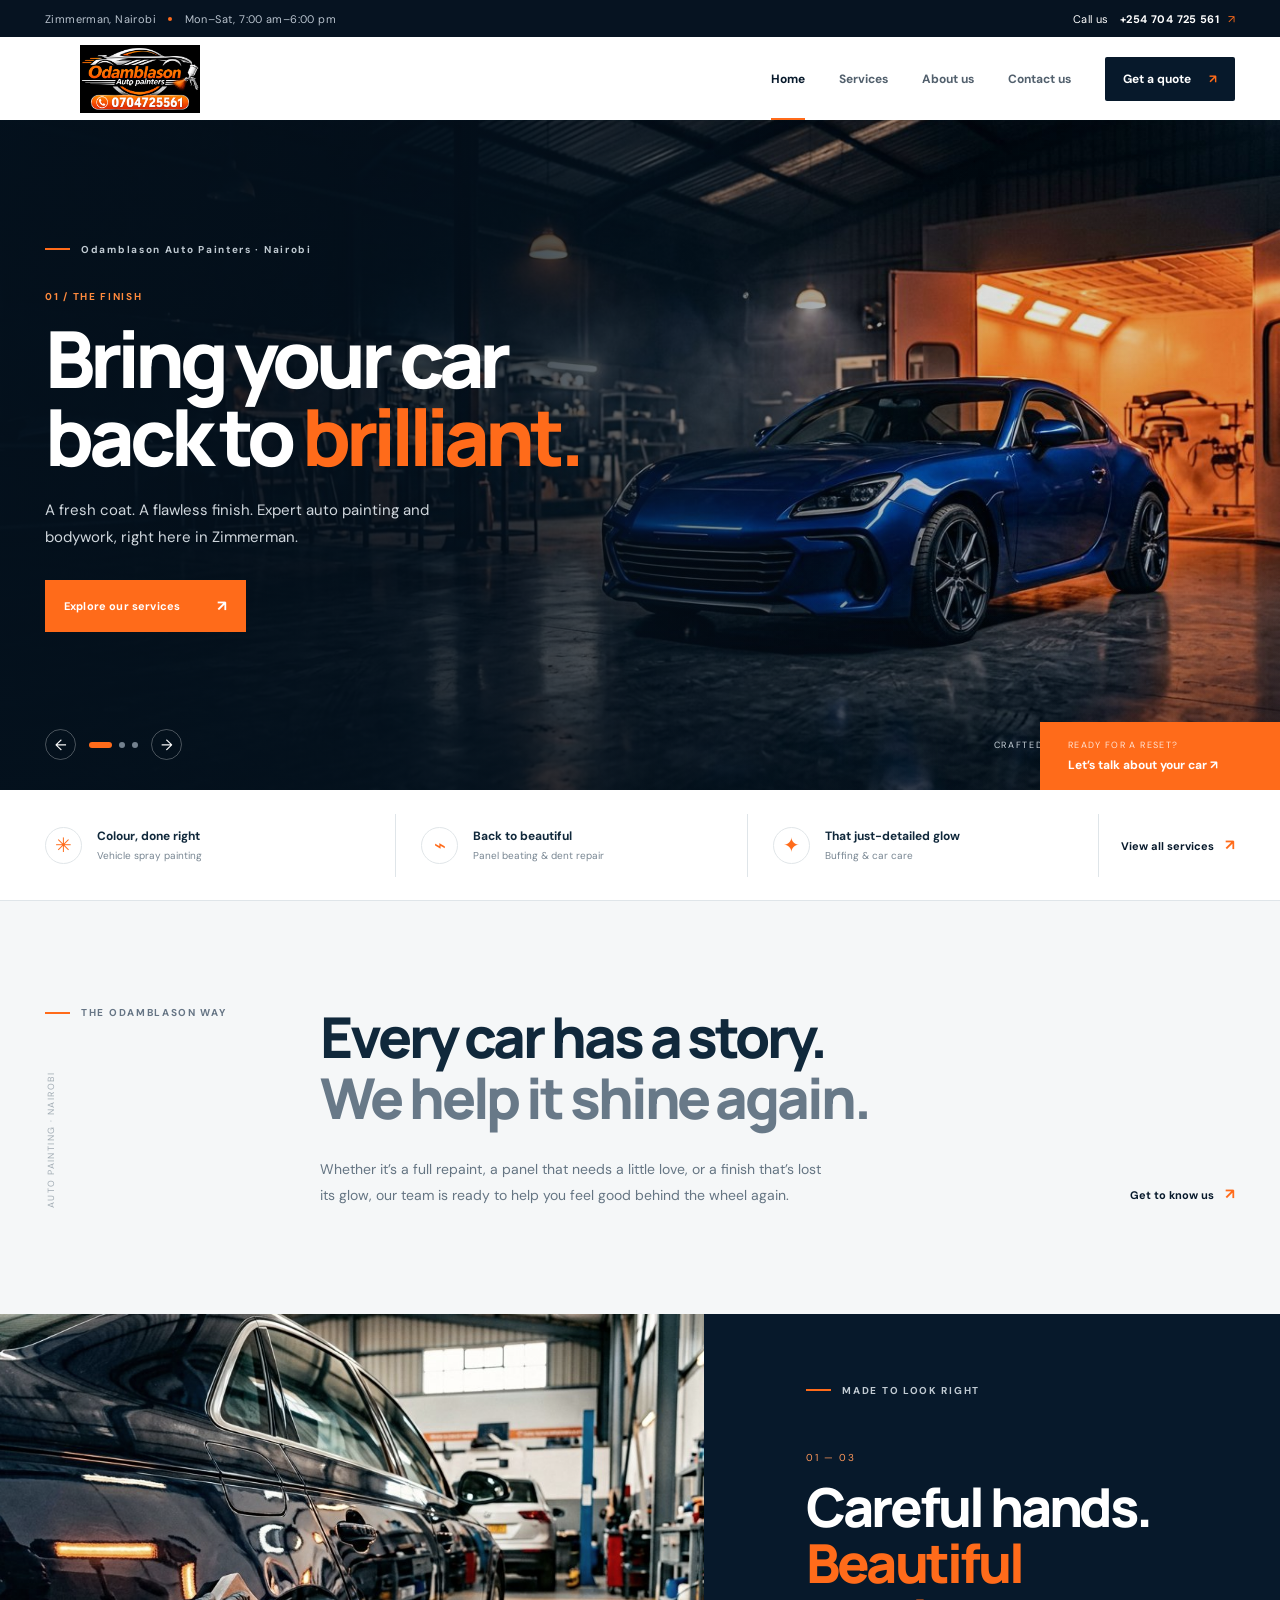
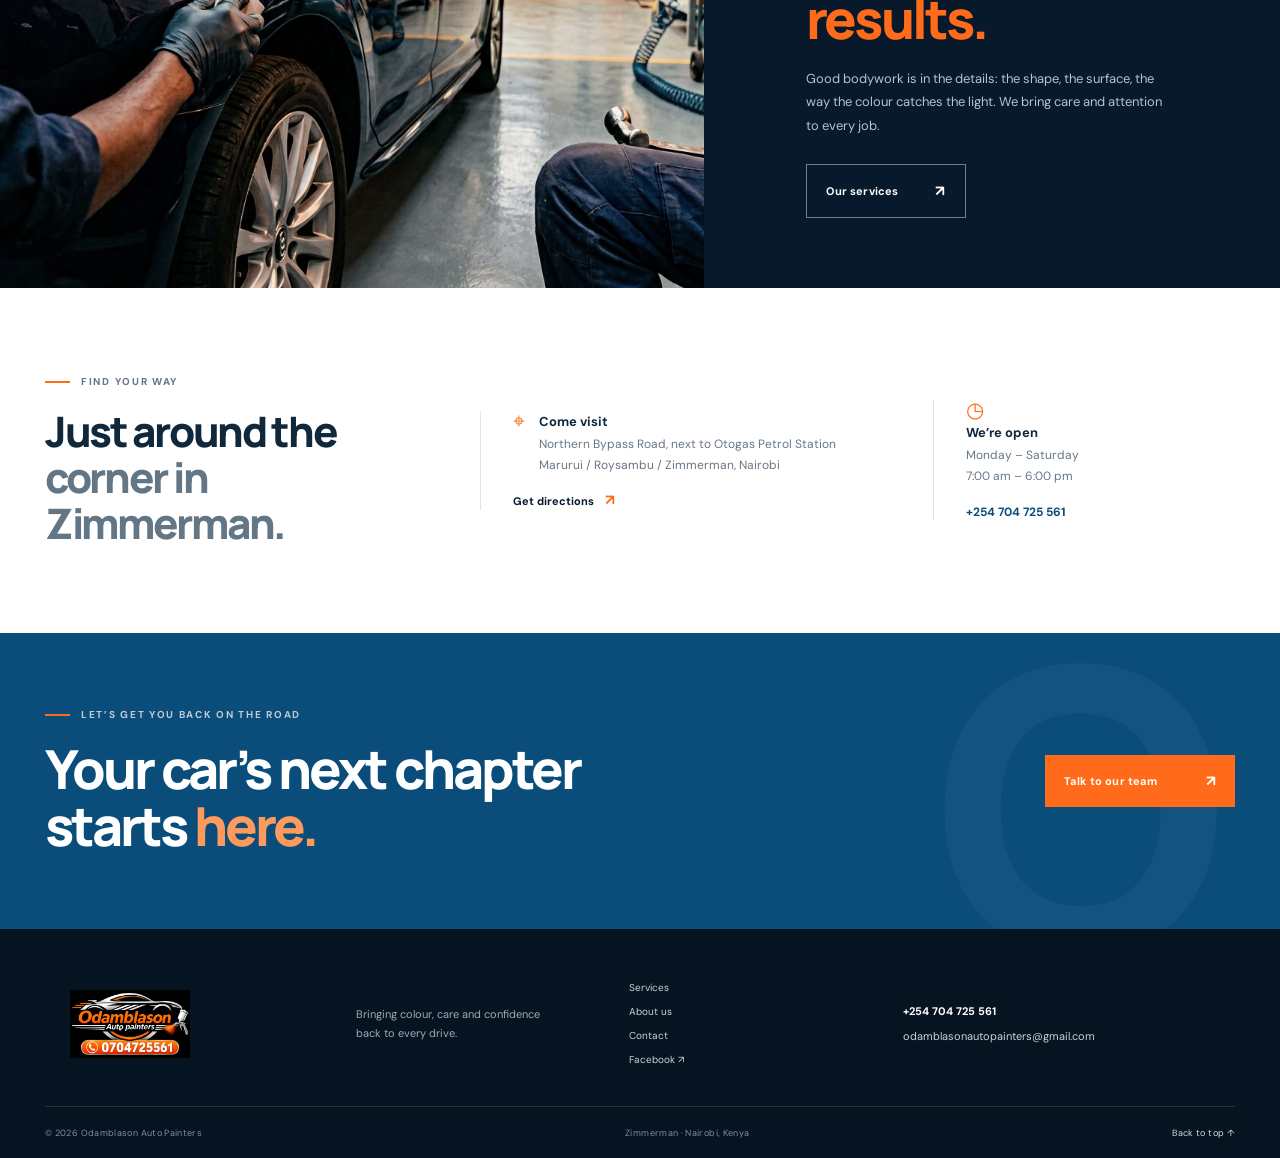
==== index.html @ 7e7ad4d9 "Build Odamblason Auto Painters website Co-authored-by: arena-agent <297053741+arena-agent@users.nore" ====
<!doctype html>
<html lang="en">
<head>
  <meta charset="utf-8"><meta name="viewport" content="width=device-width,initial-scale=1">
  <meta name="theme-color" content="#07192b"><meta name="description" content="Odamblason Auto Painters in Zimmerman, Nairobi. Expert vehicle spray painting, panel beating, dent removal and buffing. Call 0704 725 561.">
  <title>Odamblason Auto Painters | Precision. Colour. Craft.</title>
  <link rel="preconnect" href="https://fonts.googleapis.com"><link rel="preconnect" href="https://fonts.gstatic.com" crossorigin>
  <link href="https://fonts.googleapis.com/css2?family=DM+Sans:wght@400;500;600;700&family=Manrope:wght@400;500;600;700;800&display=swap" rel="stylesheet">
  <link rel="stylesheet" href="styles.css"><script src="script.js" defer></script>
</head>
<body id="top">
  <div class="topline"><div class="wrap top-inner"><span>Zimmerman, Nairobi <i class="dot"></i> Mon–Sat, 7:00 am–6:00 pm</span><a href="tel:+254704725561">Call us <b>+254 704 725 561</b> <span class="arrow">↗</span></a></div></div>
  <header class="site-header"><div class="wrap nav-wrap">
    <a class="brand" href="index.html" aria-label="Odamblason Auto Painters home"><img src="assets/OdambIason Auto Painters Logo.png" alt="Odamblason Auto Painters logo"></a>
    <button class="menu-toggle" aria-label="Open navigation" aria-expanded="false"><span></span><span></span></button>
    <nav class="main-nav" aria-label="Main navigation"><a class="active" href="index.html">Home</a><a href="services.html">Services</a><a href="about.html">About us</a><a href="contact.html">Contact us</a><a class="nav-cta" href="contact.html#quote">Get a quote <span>↗</span></a></nav>
  </div></header>
  <main>
    <section class="hero" aria-label="Featured services slideshow">
      <div class="hero-image"></div><div class="hero-shade"></div>
      <div class="wrap hero-inner"><div class="hero-copy">
        <div class="eyebrow light"><span class="eyebrow-line"></span> Odamblason Auto Painters · Nairobi</div>
        <div class="slides">
          <article class="slide active" data-slide="0"><p class="slide-kicker">01 / THE FINISH</p><h1>Bring your car<br>back to <em>brilliant.</em></h1><p class="hero-lead">A fresh coat. A flawless finish. Expert auto painting and bodywork, right here in Zimmerman.</p><a class="button button-orange" href="services.html">Explore our services <span>↗</span></a></article>
          <article class="slide" data-slide="1"><p class="slide-kicker">02 / THE CRAFT</p><h1>Goodbye dents.<br>Hello <em>smooth.</em></h1><p class="hero-lead">From panel beating to careful dent removal, we help restore the lines your car was made to wear.</p><a class="button button-orange" href="services.html#panel">Discover panel work <span>↗</span></a></article>
          <article class="slide" data-slide="2"><p class="slide-kicker">03 / THE GLOW</p><h1>Make every<br>detail <em>shine.</em></h1><p class="hero-lead">Bring back the gloss with considered buffing and car care from a team that loves a beautiful finish.</p><a class="button button-orange" href="services.html#care">See car care <span>↗</span></a></article>
        </div>
      </div><div class="hero-bottom"><div class="slide-controls"><button class="slide-arrow prev" aria-label="Previous slide">←</button><div class="slide-dots" aria-label="Choose a slide"><button class="active" aria-label="Slide 1" data-go="0"></button><button aria-label="Slide 2" data-go="1"></button><button aria-label="Slide 3" data-go="2"></button></div><button class="slide-arrow next" aria-label="Next slide">→</button></div><span class="hero-caption">CRAFTED WITH CARE. FINISHED WITH PRIDE.</span></div></div>
      <a class="hero-side-link" href="contact.html"><span>READY FOR A RESET?</span><b>Let’s talk about your car ↗</b></a>
    </section>
    <section class="quick-strip"><div class="wrap quick-grid"><div class="quick-item"><span class="quick-icon">✳</span><div><b>Colour, done right</b><small>Vehicle spray painting</small></div></div><div class="quick-item"><span class="quick-icon">⌁</span><div><b>Back to beautiful</b><small>Panel beating & dent repair</small></div></div><div class="quick-item"><span class="quick-icon">✦</span><div><b>That just-detailed glow</b><small>Buffing & car care</small></div></div><a class="quick-link" href="services.html">View all services <span>↗</span></a></div></section>
    <section class="intro section-pad"><div class="wrap intro-grid"><div class="intro-label"><span class="eyebrow"><span class="eyebrow-line"></span> THE ODAMBLASON WAY</span><span class="vertical-note">AUTO PAINTING · NAIROBI</span></div><div class="intro-content"><h2>Every car has a story.<br><em>We help it shine again.</em></h2><div class="intro-bottom"><p>Whether it’s a full repaint, a panel that needs a little love, or a finish that’s lost its glow, our team is ready to help you feel good behind the wheel again.</p><a class="text-link" href="about.html">Get to know us <span>↗</span></a></div></div></div></section>
    <section class="feature-service"><div class="feature-image"><img src="assets/panel-work.jpg" alt="Careful panel repair underway in a professional auto workshop"></div><div class="feature-copy"><span class="eyebrow light"><span class="eyebrow-line"></span> MADE TO LOOK RIGHT</span><p class="feature-number">01 — 03</p><h2>Careful hands.<br><em>Beautiful results.</em></h2><p>Good bodywork is in the details: the shape, the surface, the way the colour catches the light. We bring care and attention to every job.</p><a class="button button-outline" href="services.html">Our services <span>↗</span></a></div></section>
    <section class="location-band"><div class="wrap location-grid"><div><span class="eyebrow"><span class="eyebrow-line"></span> FIND YOUR WAY</span><h2>Just around the<br><em>corner in Zimmerman.</em></h2></div><div class="location-detail"><div><span class="detail-icon">⌖</span><p><b>Come visit</b><br>Northern Bypass Road, next to Otogas Petrol Station<br>Marurui / Roysambu / Zimmerman, Nairobi</p></div><a class="text-link" href="https://www.google.com/maps/search/?api=1&query=Odamblason+Auto+Painters+Nairobi" target="_blank" rel="noreferrer">Get directions <span>↗</span></a></div><div class="location-hours"><span class="detail-icon">◷</span><p><b>We’re open</b><br>Monday – Saturday<br>7:00 am – 6:00 pm</p><a href="tel:+254704725561">+254 704 725 561</a></div></div></section>
    <section class="cta-band"><div class="wrap cta-inner"><div><span class="eyebrow light"><span class="eyebrow-line"></span> LET’S GET YOU BACK ON THE ROAD</span><h2>Your car’s next chapter<br>starts <em>here.</em></h2></div><a class="button button-orange" href="contact.html#quote">Talk to our team <span>↗</span></a></div></section>
  </main>
  <footer class="site-footer"><div class="wrap footer-main"><a class="footer-brand" href="index.html"><img src="assets/OdambIason Auto Painters Logo.png" alt="Odamblason Auto Painters"></a><p>Bringing colour, care and confidence back to every drive.</p><div class="footer-links"><a href="services.html">Services</a><a href="about.html">About us</a><a href="contact.html">Contact</a><a href="https://www.facebook.com/odamblason/" target="_blank" rel="noreferrer">Facebook ↗</a></div><div class="footer-contact"><a href="tel:+254704725561">+254 704 725 561</a><a href="mailto:odamblasonautopainters@gmail.com">odamblasonautopainters@gmail.com</a></div></div><div class="wrap footer-bottom"><span>© <span class="year"></span> Odamblason Auto Painters</span><span>Zimmerman · Nairobi, Kenya</span><a href="#top">Back to top ↑</a></div></footer>
</body></html>
---- styles.css ----
:root{--navy:#07192b;--navy2:#0b223a;--blue:#0b4d7a;--orange:#ff6b1a;--orange2:#ff8a3d;--ink:#10283b;--muted:#607080;--paper:#f5f7f8;--white:#fff;--line:#dfe5e9;--font:'DM Sans',sans-serif;--display:'Manrope',sans-serif}*{box-sizing:border-box}html{scroll-behavior:smooth;scroll-padding-top:92px}body{margin:0;color:var(--ink);font-family:var(--font);font-size:15px;-webkit-font-smoothing:antialiased}body.nav-open{overflow:hidden}a{color:inherit;text-decoration:none}img{max-width:100%;display:block}button,input,select,textarea{font:inherit}.wrap{width:min(1190px,calc(100% - 64px));margin:0 auto}.topline{height:37px;background:#061321;color:#b8c2cd;font-size:11px;letter-spacing:.035em}.top-inner{height:100%;display:flex;align-items:center;justify-content:space-between}.topline a{color:#fff}.topline b{margin-left:8px;font-weight:700}.dot{width:4px;height:4px;border-radius:50%;background:var(--orange);display:inline-block;margin:0 9px 2px}.arrow{color:var(--orange);margin-left:5px}.site-header{height:83px;background:#fff;position:sticky;top:0;z-index:20;box-shadow:0 1px 0 rgba(16,40,59,.08)}.nav-wrap{height:100%;display:flex;align-items:center;justify-content:space-between}.brand img{width:190px;height:68px;object-fit:contain}.main-nav{display:flex;align-items:center;gap:34px;height:100%;font-size:12px;font-weight:700;color:#52606d}.main-nav>a:not(.nav-cta){height:100%;display:flex;align-items:center;position:relative;transition:color .2s}.main-nav>a:not(.nav-cta):hover,.main-nav>a.active{color:var(--navy)}.main-nav>a.active:after{content:'';height:2px;background:var(--orange);position:absolute;bottom:0;left:0;right:0}.nav-cta{padding:14px 18px;background:var(--navy);color:white;border-radius:2px;transition:background .2s}.nav-cta:hover{background:var(--orange)}.nav-cta span{color:var(--orange);margin-left:15px}.nav-cta:hover span{color:white}.menu-toggle{display:none}.hero{height:min(670px,calc(100vh - 120px));min-height:565px;position:relative;overflow:hidden;background:var(--navy);color:white}.hero-image{position:absolute;inset:0;background-image:url('assets/paint-shop-hero.jpg');background-size:cover;background-position:center 56%;animation:heroZoom 22s ease-in-out infinite alternate}.hero-shade{position:absolute;inset:0;background:linear-gradient(90deg,rgba(4,17,29,.94) 0%,rgba(4,17,29,.78) 38%,rgba(4,17,29,.12) 77%),linear-gradient(0deg,rgba(4,17,29,.54),transparent 35%)}@keyframes heroZoom{from{transform:scale(1)}to{transform:scale(1.07)}}.hero-inner{position:relative;height:100%;display:flex;flex-direction:column;justify-content:center;padding-bottom:35px}.hero-copy{max-width:600px}.eyebrow{display:flex;align-items:center;gap:11px;font-size:10px;font-weight:700;letter-spacing:.17em;color:#667585}.eyebrow.light{color:#c1cbd3}.eyebrow-line{width:25px;height:2px;background:var(--orange);display:inline-block}.slide-kicker{color:var(--orange2);font-weight:700;letter-spacing:.17em;font-size:10px;margin:34px 0 17px}.slide h1,.page-hero h1{font-family:var(--display);font-size:clamp(53px,6.15vw,83px);letter-spacing:-.065em;line-height:.99;margin:0;font-weight:800}.slide h1 em,.page-hero h1 em,.intro h2 em,.feature-copy h2 em,.location-band h2 em,.cta-band h2 em,.about-text h2 em,.values-heading h2 em,.contact-info h2 em{font-style:normal;color:var(--orange)}.hero-lead{font-size:15px;line-height:1.8;color:#d0d7dd;max-width:420px;margin:22px 0 29px}.button{border:0;display:inline-flex;align-items:center;justify-content:space-between;gap:37px;padding:16px 19px;font-size:11px;font-weight:700;letter-spacing:.015em;transition:transform .2s,background .2s,color .2s;cursor:pointer}.button:hover{transform:translateY(-2px)}.button span{font-size:15px}.button-orange{background:var(--orange);color:#fff}.button-orange:hover{background:#e95b0b}.slide{display:none;animation:slideIn .55s both}.slide.active{display:block}@keyframes slideIn{from{opacity:0;transform:translateY(12px)}to{opacity:1;transform:translateY(0)}}.hero-bottom{display:flex;justify-content:space-between;align-items:center;position:absolute;bottom:30px;left:0;right:0}.slide-controls{display:flex;align-items:center;gap:13px}.slide-arrow{color:#fff;background:transparent;border:1px solid rgba(255,255,255,.28);border-radius:50%;height:31px;width:31px;cursor:pointer;transition:all .2s}.slide-arrow:hover{background:var(--orange);border-color:var(--orange)}.slide-dots{display:flex;gap:7px}.slide-dots button{width:6px;height:6px;border:0;padding:0;border-radius:10px;background:#73818e;cursor:pointer;transition:width .25s,background .25s}.slide-dots button.active{width:23px;background:var(--orange)}.hero-caption{font-size:9px;letter-spacing:.18em;color:#cad3db}.hero-side-link{position:absolute;right:0;bottom:0;background:var(--orange);color:white;display:flex;flex-direction:column;padding:17px 28px;min-width:240px;gap:6px}.hero-side-link span{font-size:9px;letter-spacing:.15em;opacity:.82}.hero-side-link b{font-size:12px}.hero-side-link b:last-child{font-weight:700}.quick-strip{background:#fff;border-bottom:1px solid var(--line)}.quick-grid{display:grid;grid-template-columns:repeat(3,1fr) auto;align-items:center;min-height:110px}.quick-item{display:flex;align-items:center;gap:15px;border-right:1px solid var(--line);padding:13px 20px 13px 0}.quick-item+.quick-item{padding-left:25px}.quick-icon{height:37px;width:37px;border:1px solid #e1e6e9;border-radius:50%;display:grid;place-items:center;color:var(--orange);font-size:20px}.quick-item b,.quick-item small{display:block}.quick-item b{font-size:12px}.quick-item small{font-size:10px;color:#788692;margin-top:5px}.quick-link,.text-link{font-size:11px;font-weight:700;color:var(--navy);white-space:nowrap}.quick-link{padding-left:22px}.quick-link span,.text-link span{color:var(--orange);padding-left:8px;font-size:15px}.section-pad{padding:105px 0}.intro{background:var(--paper)}.intro-grid{display:grid;grid-template-columns:220px 1fr;gap:55px}.intro-label{display:flex;flex-direction:column;justify-content:space-between;align-items:flex-start}.vertical-note{writing-mode:vertical-rl;transform:rotate(180deg);font-size:9px;letter-spacing:.16em;color:#a0abb3}.intro h2,.location-band h2,.about-text h2,.contact-info h2{font-family:var(--display);font-size:clamp(38px,4.4vw,58px);line-height:1.09;letter-spacing:-.055em;margin:0 0 28px;font-weight:800}.intro h2 em,.about-text h2 em,.contact-info h2 em{color:#687988}.intro-bottom{display:flex;align-items:flex-end;justify-content:space-between;gap:30px}.intro-bottom p{max-width:505px;font-size:14px;color:#657583;line-height:1.85;margin:0}.intro-bottom .text-link{padding-bottom:5px}.feature-service{display:grid;grid-template-columns:1.1fr .9fr;min-height:500px;background:var(--navy)}.feature-image{min-height:500px;overflow:hidden}.feature-image img{width:100%;height:100%;object-fit:cover;object-position:center;filter:saturate(.8)}.feature-copy{align-self:center;padding:70px clamp(45px,8vw,125px);color:#fff}.feature-number{font-size:10px;letter-spacing:.16em;color:#ff985b;margin:54px 0 15px}.feature-copy h2,.cta-band h2{font-family:var(--display);font-weight:800;font-size:clamp(38px,4.2vw,55px);line-height:1.05;letter-spacing:-.055em;margin:0 0 19px}.feature-copy p:not(.feature-number){color:#b7c2cd;line-height:1.8;font-size:13px;max-width:395px;margin-bottom:27px}.button-outline{border:1px solid #71808d;color:#fff;background:transparent}.button-outline:hover{background:#fff;color:var(--navy)}.location-band{padding:87px 0;background:#fff}.location-grid{display:grid;grid-template-columns:1.05fr 1.1fr .8fr;gap:38px;align-items:center}.location-band h2{font-size:42px;margin:21px 0 0}.location-band h2 em{color:#637686}.location-detail,.location-hours{border-left:1px solid var(--line);padding-left:32px}.location-detail>div{display:flex;gap:14px}.detail-icon{color:var(--orange);font-size:21px;line-height:1}.location-detail p,.location-hours p{font-size:12px;line-height:1.75;color:#687784;margin:0 0 14px}.location-detail p b,.location-hours p b{font-size:13px;color:var(--ink)}.location-hours>a{font-size:12px;font-weight:700;color:var(--blue)}.cta-band{background:var(--blue);padding:75px 0;color:white;position:relative;overflow:hidden}.cta-band:after{content:'O';font-family:var(--display);font-size:390px;font-weight:800;line-height:.8;position:absolute;right:4%;top:4%;color:rgba(255,255,255,.035);pointer-events:none}.cta-inner{display:flex;align-items:center;justify-content:space-between;position:relative;z-index:1}.cta-band h2{margin:20px 0 0}.cta-band h2 em{color:#ff9a5d}.cta-inner>.button{min-width:190px}.site-footer{background:#061321;color:#fff}.footer-main{padding:52px 0 40px;display:grid;grid-template-columns:1.15fr 1fr 1fr 1.35fr;gap:28px;align-items:center}.footer-brand img{width:170px;height:68px;object-fit:contain}.footer-main>p{font-size:11px;color:#9eabb7;line-height:1.7;max-width:190px}.footer-links,.footer-contact{display:flex;flex-direction:column;gap:11px;font-size:10px;color:#cad3db}.footer-links a:hover,.footer-contact a:hover{color:var(--orange)}.footer-contact{font-size:11px}.footer-contact a:first-child{font-weight:700;color:#fff}.footer-bottom{border-top:1px solid rgba(255,255,255,.13);height:52px;display:flex;align-items:center;justify-content:space-between;color:#82909d;font-size:9px;letter-spacing:.04em}.footer-bottom a{color:#d6dde2}.page-hero{height:405px;position:relative;overflow:hidden;background-color:var(--navy);color:white}.page-hero:before{content:'';position:absolute;inset:0;background-size:cover;background-position:center;opacity:.38}.services-hero:before{background-image:linear-gradient(90deg,var(--navy),transparent),url('assets/paint-shop-hero.jpg');background-position:center 57%}.about-hero:before{background-image:linear-gradient(90deg,var(--navy),transparent),url('assets/panel-work.jpg')}.contact-hero:before{background-image:linear-gradient(90deg,var(--navy),transparent),url('assets/paint-shop-hero.jpg');background-position:center 38%}.page-hero-inner{position:relative;height:100%;display:flex;flex-direction:column;justify-content:center;align-items:flex-start;padding-top:10px}.page-hero h1{font-size:clamp(51px,6vw,72px);margin:27px 0 14px}.page-hero-inner>p{color:#d1d9df;max-width:460px;line-height:1.75;font-size:13px;margin:0}.breadcrumb{position:absolute;bottom:25px;display:flex;gap:12px;font-size:10px;color:#b2bdc6}.breadcrumb a:hover{color:white}.breadcrumb span{color:var(--orange)}.breadcrumb b{color:#fff}.service-list{padding:91px 0}.section-heading{display:flex;justify-content:space-between;align-items:flex-start;margin-bottom:48px}.section-heading>p{max-width:480px;margin:0;color:#71808c;font-size:13px;line-height:1.8}.service-row{display:grid;grid-template-columns:85px 1.1fr 1fr;gap:30px;padding:42px 0;border-top:1px solid var(--line);min-height:320px}.service-index{font-family:var(--display);font-size:30px;font-weight:700;color:var(--orange);letter-spacing:-.06em}.service-index span{font-family:var(--font);font-size:10px;color:#99a4ad;letter-spacing:0}.service-type{font-size:9px;letter-spacing:.18em;font-weight:700;color:#82909a}.service-copy h2{font-family:var(--display);font-size:30px;letter-spacing:-.045em;margin:13px 0}.service-copy p{font-size:12px;line-height:1.85;color:#6c7a86;max-width:420px;margin:0 0 16px}.service-copy ul{list-style:none;padding:0;margin:0 0 22px;display:grid;grid-template-columns:1fr 1fr;gap:10px;max-width:420px}.service-copy li{font-size:10px;color:#4d5d69;padding-left:14px;position:relative}.service-copy li:before{content:'';position:absolute;left:0;top:5px;width:5px;height:5px;background:var(--orange);border-radius:50%}.service-visual{min-height:250px;position:relative;overflow:hidden;background:#122b42}.service-visual img{width:100%;height:100%;position:absolute;inset:0;object-fit:cover}.service-visual:after{content:'';position:absolute;inset:0;background:linear-gradient(0deg,rgba(4,17,29,.72),transparent 65%)}.visual-caption{position:absolute;z-index:1;bottom:20px;left:22px;color:white;font-size:9px;letter-spacing:.16em;line-height:1.7;font-weight:700}.paint-visual{background:radial-gradient(ellipse at 70% 40%,#37739b 0,#144467 27%,#0b2034 68%)}.paint-visual:before{content:'';position:absolute;width:280px;height:90px;border-radius:50%;background:linear-gradient(90deg,#0d2740,#3286bd,#153653);right:8%;top:40%;transform:skewX(-22deg);box-shadow:0 23px 27px rgba(0,0,0,.45),inset 0 3px 7px rgba(255,255,255,.38)}.paint-visual:after{background:linear-gradient(0deg,rgba(4,17,29,.65),transparent 70%)}.visual-ring{position:absolute;right:6%;top:9%;height:155px;width:155px;border:1px solid rgba(255,255,255,.13);border-radius:50%}.panel-visual{background:#0a2033}.care-visual{background:radial-gradient(ellipse at 57% 44%,#317094,#102c46 48%,#081a2a 77%)}.care-visual:before{content:'';position:absolute;width:305px;height:80px;border-radius:50%;background:linear-gradient(90deg,#102d48,#2d75a0,#143653);left:12%;top:48%;transform:skewX(-22deg);box-shadow:0 22px 25px rgba(0,0,0,.42),inset 0 3px 7px rgba(255,255,255,.38)}.care-visual:after{background:linear-gradient(0deg,rgba(4,17,29,.65),transparent 70%)}.care-spark{position:absolute;z-index:1;color:#ff9c60;font-size:65px;right:17%;top:13%}.support-note{background:var(--paper);padding:27px 32px;display:flex;align-items:center;gap:26px;margin-top:40px}.support-note>span{font-size:9px;letter-spacing:.15em;font-weight:700;color:var(--orange);white-space:nowrap}.support-note p{margin:0;color:#677783;font-size:11px;line-height:1.7}.support-note a{font-size:11px;font-weight:700;white-space:nowrap;color:var(--navy)}.about-story{padding:105px 0}.about-grid{display:grid;grid-template-columns:.8fr 1.2fr;gap:100px;align-items:center}.about-stamp{height:310px;max-width:350px;border:1px solid #dce3e8;border-radius:50%;margin:auto;display:flex;flex-direction:column;align-items:center;justify-content:center;position:relative;overflow:hidden;background:radial-gradient(circle,#fff 0%,#f5f7f8 72%)}.about-stamp:before,.about-stamp:after{content:'';position:absolute;border:1px solid #dce3e8;border-radius:50%;inset:17px}.about-stamp:after{inset:28px;border-color:#ff6b1a}.stamp-top,.stamp-bottom{font-size:9px;font-weight:700;letter-spacing:.2em;color:#566b7b;z-index:1}.stamp-mark{font-family:var(--display);font-size:180px;line-height:.95;color:var(--navy);font-weight:800;letter-spacing:-.1em;margin-left:-14px}.stamp-bottom{color:#f26920}.about-text h2{font-size:48px;margin:25px 0}.about-text h2 em{color:#70808d}.about-text>p{font-size:13px;line-height:1.9;color:#677783;max-width:620px;margin:0 0 15px}.about-text .text-link{display:inline-block;margin-top:12px}.values-section{background:var(--navy);padding:81px 0;color:#fff}.values-grid{display:grid;grid-template-columns:1.15fr repeat(3,1fr);gap:32px}.values-heading h2{font-family:var(--display);font-size:39px;letter-spacing:-.05em;line-height:1.1;margin:28px 0 0}.values-heading h2 em{color:#ff9250}.value-card{border-left:1px solid #314356;padding:5px 0 5px 22px}.value-card>span{font-size:10px;color:var(--orange);letter-spacing:.12em}.value-card h3{font-size:15px;margin:34px 0 11px}.value-card p{font-size:11px;line-height:1.8;color:#aebbc6;margin:0;max-width:210px}.about-location{padding:82px 0;background:var(--paper)}.about-loc-inner{display:grid;grid-template-columns:1fr 1fr;gap:80px;align-items:center}.about-loc-inner h2{font-family:var(--display);font-size:40px;letter-spacing:-.05em;margin:22px 0 0}.about-loc-inner>div+div p{font-size:13px;line-height:1.8;color:#687783;margin:0 0 11px}.about-loc-inner .text-link{display:inline-block;margin-top:12px}.contact-section{padding:93px 0}.contact-grid{display:grid;grid-template-columns:1fr .86fr;gap:95px;align-items:start}.contact-info h2{margin:24px 0 38px}.contact-info h2 em{color:#677988}.contact-detail{display:flex;gap:18px;margin:0 0 27px}.contact-icon{height:39px;width:39px;border-radius:50%;border:1px solid var(--line);display:grid;place-items:center;color:var(--orange);font-size:18px;flex-shrink:0}.contact-detail small{font-size:9px;letter-spacing:.15em;color:#87939c;font-weight:700}.contact-detail p{font-size:12px;line-height:1.7;color:#526471;margin:9px 0}.contact-detail>div>a:not(.large-contact){font-size:10px;font-weight:700;color:var(--blue)}.contact-detail .small-muted{font-size:10px;color:#8b969f;max-width:390px}.large-contact{display:block;font-family:var(--display);font-size:18px;font-weight:700;color:var(--navy);margin-top:7px}.email-contact{font-family:var(--font);font-size:14px}.facebook-link{display:inline-flex;align-items:center;gap:12px;font-size:11px;font-weight:700;margin:0 0 0 56px}.facebook-link>span{height:23px;width:23px;background:var(--blue);color:white;font-family:Arial;font-weight:700;font-size:18px;text-align:center;border-radius:50%}.facebook-link b{color:var(--orange);font-size:15px}.contact-form-wrap{background:var(--paper);padding:35px 38px 33px;border-top:3px solid var(--orange)}.form-heading>span{font-size:9px;letter-spacing:.16em;color:#8b969f;font-weight:700}.form-heading h3{font-family:var(--display);font-size:26px;line-height:1.15;letter-spacing:-.04em;margin:15px 0 25px}.quote-form{display:flex;flex-direction:column}.quote-form label{font-size:10px;font-weight:700;color:#435463;margin:0 0 7px}.quote-form label span{font-weight:400;color:#919ca5}.quote-form input,.quote-form select,.quote-form textarea{width:100%;border:1px solid #dce3e7;background:#fff;padding:12px 13px;font-size:11px;color:#203749;border-radius:0;outline:none;margin-bottom:16px}.quote-form input:focus,.quote-form select:focus,.quote-form textarea:focus{border-color:var(--blue);box-shadow:0 0 0 2px rgba(11,77,122,.08)}.quote-form textarea{resize:vertical;min-height:90px}.quote-form input::placeholder,.quote-form textarea::placeholder{color:#a5afb7}.form-submit{width:100%;margin-top:1px}.form-note{font-size:9px;line-height:1.7;color:#7b8994;margin:12px 0 0}.form-note a{font-weight:700;color:var(--navy)}.map-section{height:360px;position:relative;background:#dce3e4}.map-section iframe{border:0;width:100%;height:100%;filter:grayscale(.45) contrast(.9)}.map-label{position:absolute;bottom:25px;left:max(32px,calc((100% - 1190px)/2));background:white;padding:16px 20px;display:flex;align-items:center;gap:13px;box-shadow:0 5px 25px rgba(5,20,33,.12)}.map-pin{color:var(--orange);font-size:23px}.map-label b,.map-label small{display:block}.map-label b{font-size:12px}.map-label small{font-size:9px;color:#7d8993;margin-top:4px}.map-arrow{color:var(--orange);margin-left:16px}
@media(max-width:900px){.wrap{width:min(100% - 42px,720px)}.main-nav{gap:20px}.brand img{width:170px}.hero-side-link{display:none}.quick-grid{grid-template-columns:repeat(3,1fr)}.quick-link{grid-column:1/-1;padding:14px 0 18px;text-align:center;border-top:1px solid var(--line)}.quick-item{padding-right:9px}.quick-item+.quick-item{padding-left:12px}.quick-item b{font-size:10px}.quick-item small{font-size:9px}.intro-grid{grid-template-columns:140px 1fr;gap:30px}.feature-copy{padding:55px 45px}.location-grid{grid-template-columns:1fr 1fr;gap:32px}.location-grid>div:first-child{grid-column:1/-1}.location-detail{padding-left:20px}.location-hours{padding-left:20px}.footer-main{grid-template-columns:1fr 1fr;gap:20px}.footer-main>p{max-width:250px}.service-row{grid-template-columns:56px 1fr 1fr;gap:20px}.service-copy h2{font-size:25px}.service-copy ul{grid-template-columns:1fr}.service-visual{min-height:240px}.about-grid{gap:55px}.about-stamp{height:250px}.stamp-mark{font-size:145px}.values-grid{grid-template-columns:1fr 1fr}.values-heading{grid-column:1/-1}.values-heading h2{margin-top:16px}.contact-grid{gap:45px}.email-contact{font-size:12px}.support-note{align-items:flex-start;flex-wrap:wrap;gap:12px 20px}.support-note p{flex:1 1 65%}}
@media(max-width:640px){html{scroll-padding-top:72px}.wrap{width:calc(100% - 38px)}.topline{height:34px;font-size:9px}.topline b{margin-left:4px}.top-inner>span{font-size:9px}.site-header{height:70px}.brand img{width:150px;height:58px}.menu-toggle{display:flex;width:39px;height:39px;background:transparent;border:1px solid var(--line);align-items:center;justify-content:center;flex-direction:column;gap:5px;z-index:25}.menu-toggle span{height:2px;width:16px;background:var(--navy);transition:all .2s}.menu-toggle[aria-expanded=true] span:first-child{transform:translateY(3.5px) rotate(45deg)}.menu-toggle[aria-expanded=true] span:last-child{transform:translateY(-3.5px) rotate(-45deg)}.main-nav{position:fixed;inset:104px 0 0;background:#fff;height:auto;display:flex;flex-direction:column;align-items:stretch;gap:0;padding:17px 24px 40px;transform:translateX(100%);transition:transform .25s;z-index:22}.main-nav.open{transform:translateX(0)}.main-nav>a:not(.nav-cta){height:auto;padding:19px 4px;border-bottom:1px solid var(--line);font-size:15px}.main-nav>a.active:after{width:25px;right:auto;bottom:8px}.nav-cta{margin-top:24px;padding:17px;font-size:13px}.hero{height:640px;min-height:590px;max-height:calc(100svh - 104px)}.hero-image{background-position:62% center}.hero-shade{background:linear-gradient(90deg,rgba(4,17,29,.91),rgba(4,17,29,.48)),linear-gradient(0deg,rgba(4,17,29,.6),transparent 55%)}.hero-inner{justify-content:center;padding-bottom:22px}.hero-copy{max-width:100%}.eyebrow{font-size:9px}.slide-kicker{margin:36px 0 16px}.slide h1{font-size:clamp(55px,14vw,75px)}.hero-lead{font-size:13px;max-width:335px;margin:20px 0 25px}.hero-bottom{bottom:20px}.hero-caption{font-size:7px}.quick-grid{grid-template-columns:1fr;padding:8px 0}.quick-item,.quick-item+.quick-item{border-right:0;border-bottom:1px solid var(--line);padding:11px 0}.quick-icon{height:33px;width:33px}.quick-item b{font-size:12px}.quick-item small{font-size:10px}.quick-link{grid-column:auto;padding:15px 0 10px;text-align:left;border-top:0}.section-pad{padding:72px 0}.intro-grid{grid-template-columns:1fr;gap:30px}.intro-label{gap:22px}.vertical-note{writing-mode:initial;transform:none}.intro h2{font-size:39px;margin-bottom:20px}.intro-bottom{align-items:flex-start;flex-direction:column;gap:19px}.intro-bottom p{font-size:13px}.feature-service{grid-template-columns:1fr}.feature-image{min-height:300px;height:300px}.feature-copy{padding:45px 24px 55px}.feature-number{margin:34px 0 14px}.feature-copy h2{font-size:42px}.location-band{padding:66px 0}.location-grid{grid-template-columns:1fr;gap:27px}.location-grid>div:first-child{grid-column:auto}.location-band h2{font-size:37px}.location-detail,.location-hours{padding-left:0;border-left:0;border-top:1px solid var(--line);padding-top:22px}.location-detail .text-link{margin-left:35px}.cta-band{padding:57px 0}.cta-inner{align-items:flex-start;flex-direction:column;gap:28px}.cta-band h2{font-size:40px}.footer-main{grid-template-columns:1fr 1fr;padding:38px 0 30px;gap:22px 15px}.footer-brand img{width:145px}.footer-main>p{font-size:10px}.footer-links,.footer-contact{font-size:10px}.footer-bottom{height:auto;min-height:62px;gap:10px;flex-wrap:wrap;padding:13px 0;font-size:8px}.footer-bottom span:nth-child(2){display:none}.page-hero{height:370px}.page-hero h1{font-size:56px;margin:23px 0 12px}.page-hero-inner>p{font-size:12px;max-width:340px}.service-list{padding:67px 0}.section-heading{flex-direction:column;gap:20px;margin-bottom:28px}.section-heading>p{font-size:12px}.service-row{grid-template-columns:43px 1fr;gap:10px 16px;padding:29px 0}.service-index{font-size:24px}.service-copy h2{font-size:24px}.service-copy p{font-size:11px}.service-copy ul{grid-template-columns:1fr 1fr;gap:9px}.service-visual{grid-column:2;min-height:205px;margin-top:12px}.support-note{padding:21px;display:block;margin-top:25px}.support-note>span{display:block;margin-bottom:10px}.support-note p{font-size:11px;margin-bottom:13px}.about-story{padding:67px 0}.about-grid{grid-template-columns:1fr;gap:43px}.about-stamp{height:235px;width:270px}.stamp-mark{font-size:140px}.about-text h2{font-size:39px;margin:20px 0}.about-text>p{font-size:12px}.values-section{padding:60px 0}.values-grid{grid-template-columns:1fr;gap:22px}.values-heading{grid-column:auto}.values-heading h2{font-size:37px}.value-card{padding:3px 0 3px 18px}.value-card h3{margin:15px 0 7px}.value-card p{max-width:100%}.about-location{padding:62px 0}.about-loc-inner{grid-template-columns:1fr;gap:25px}.about-loc-inner h2{font-size:36px}.contact-section{padding:67px 0}.contact-grid{grid-template-columns:1fr;gap:48px}.contact-info h2{font-size:42px;margin:20px 0 30px}.contact-detail{gap:13px}.contact-detail p{font-size:11px}.contact-form-wrap{padding:28px 22px}.email-contact{font-size:12px}.map-section{height:300px}.map-label{left:19px;bottom:18px;padding:13px 15px}.map-label b{font-size:11px}}
@media(prefers-reduced-motion:reduce){*,*:before,*:after{scroll-behavior:auto!important;animation-duration:.01ms!important;animation-iteration-count:1!important;transition-duration:.01ms!important}}
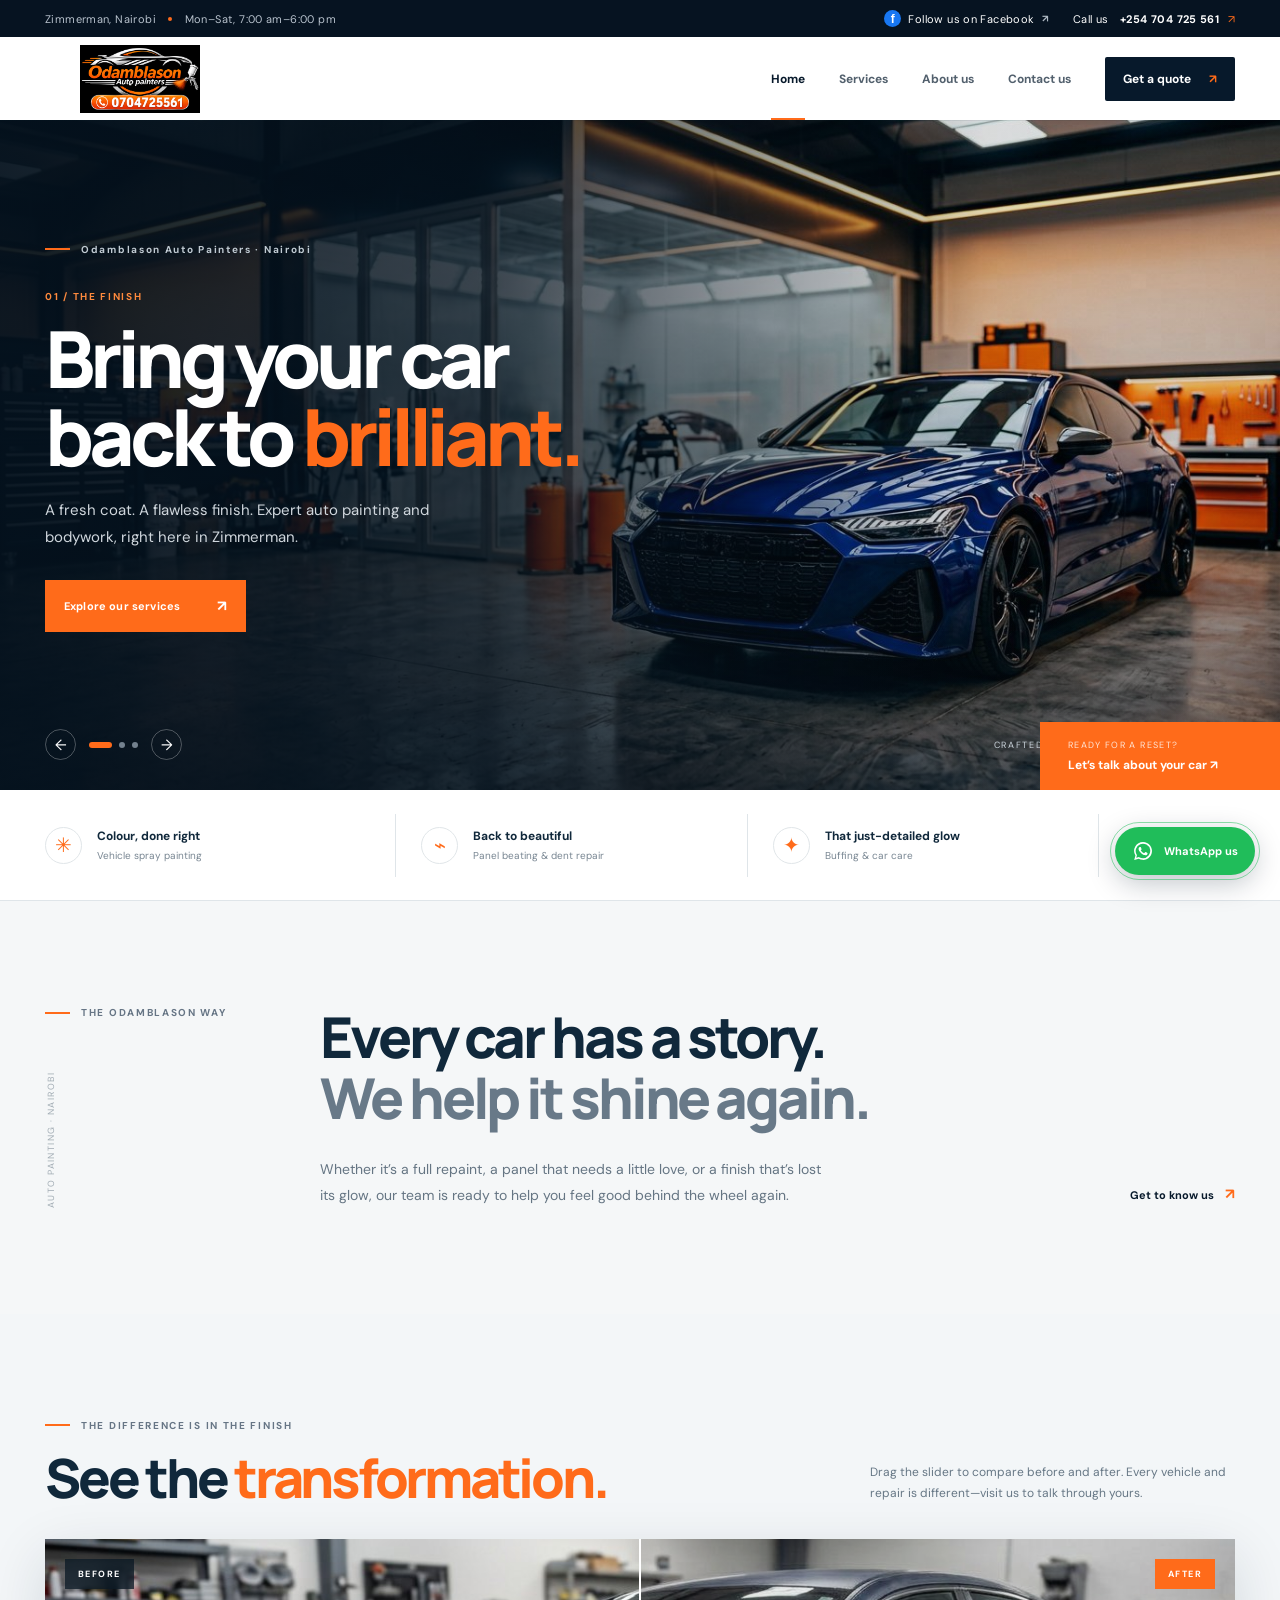
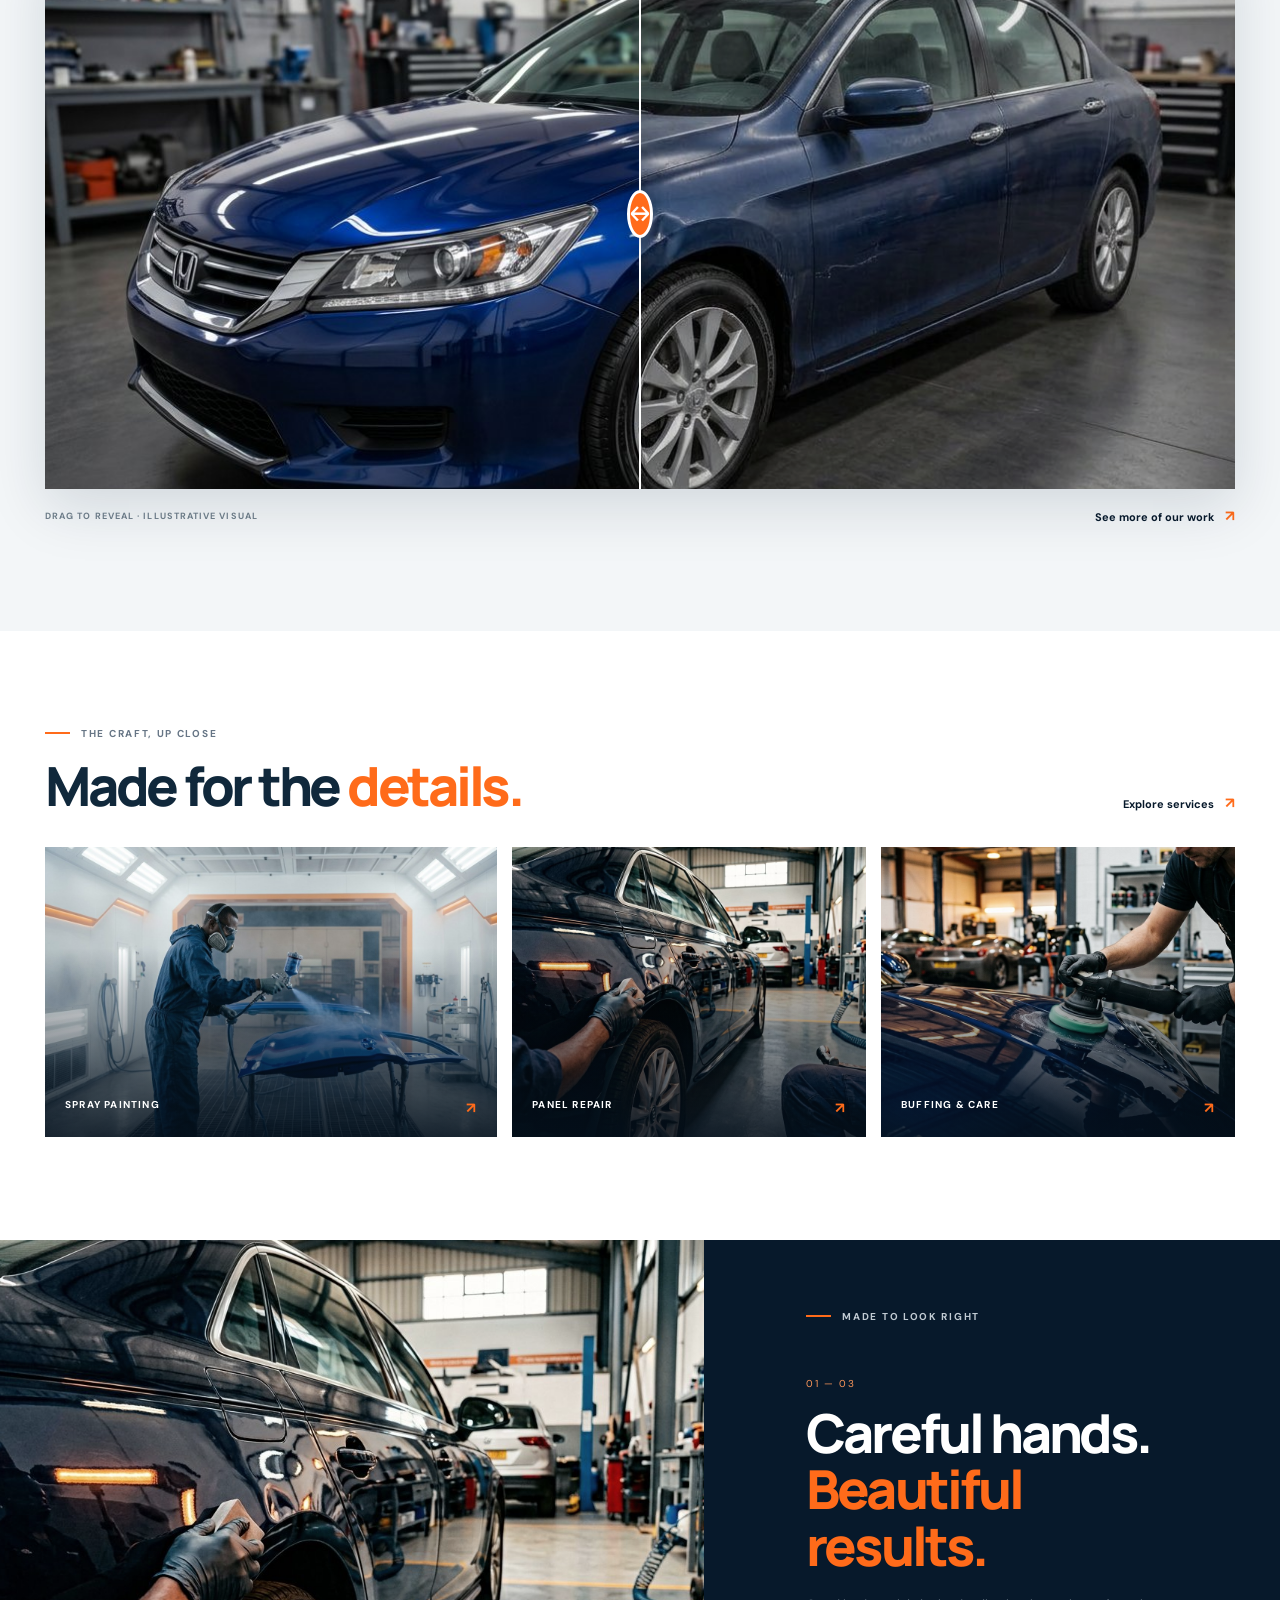
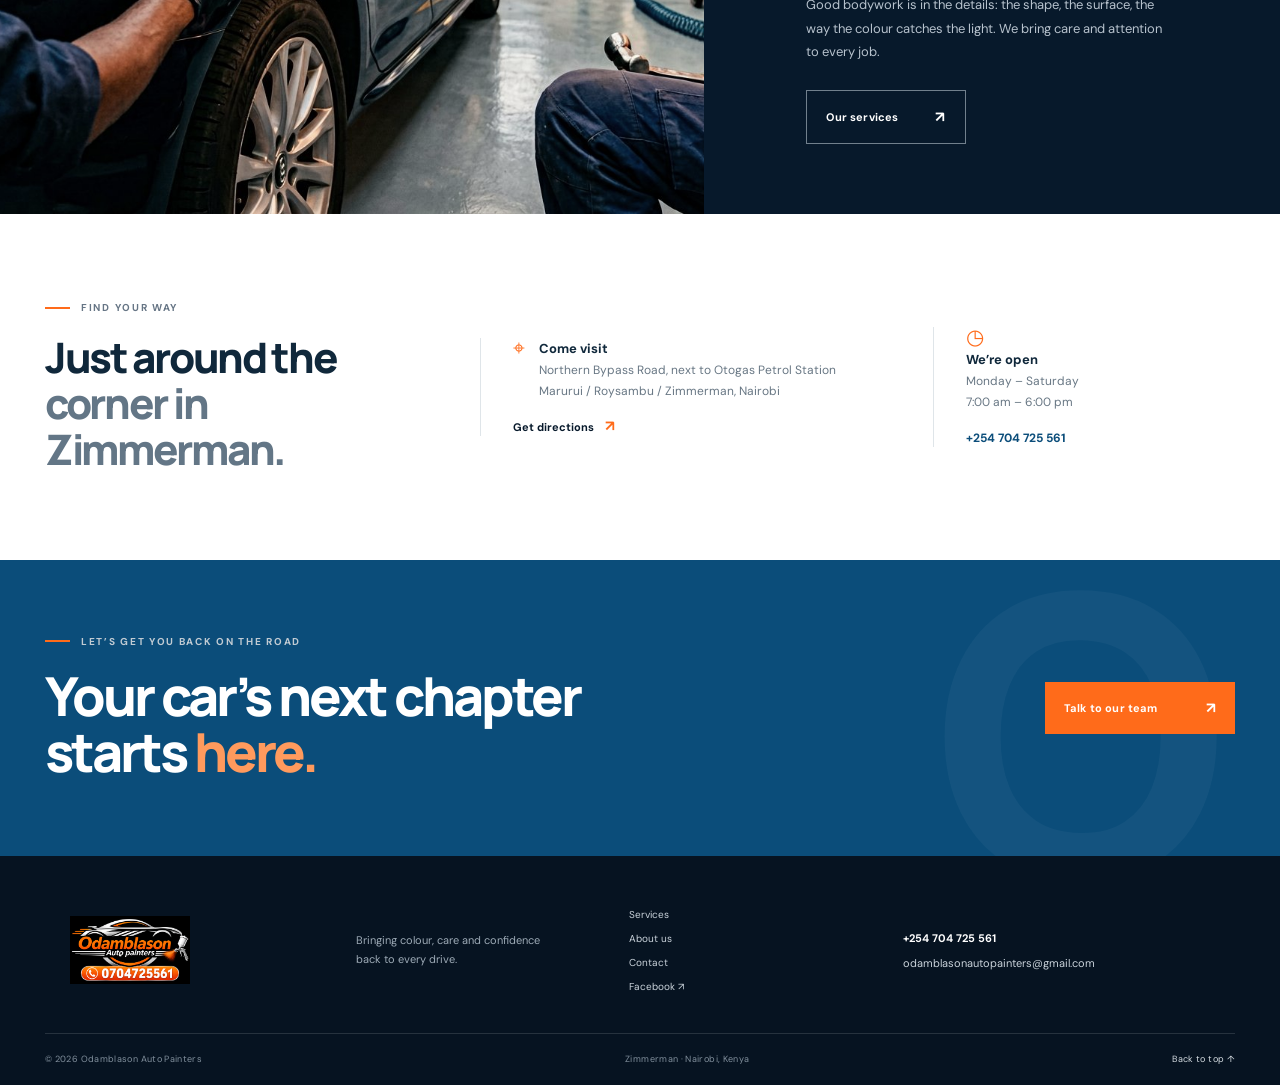
==== commit e8707ac9: "Polish website visuals and add before-after galleries Co-authored-by: arena-agent <297053741+arena-a" ====
--- a/index.html
+++ b/index.html
@@ -9,7 +9,7 @@
   <link rel="stylesheet" href="styles.css"><script src="script.js" defer></script>
 </head>
 <body id="top">
-  <div class="topline"><div class="wrap top-inner"><span>Zimmerman, Nairobi <i class="dot"></i> Mon–Sat, 7:00 am–6:00 pm</span><a href="tel:+254704725561">Call us <b>+254 704 725 561</b> <span class="arrow">↗</span></a></div></div>
+  <div class="topline"><div class="wrap top-inner"><span>Zimmerman, Nairobi <i class="dot"></i> Mon–Sat, 7:00 am–6:00 pm</span><div class="top-actions"><a class="top-facebook" href="https://www.facebook.com/odamblason/" target="_blank" rel="noreferrer"><span>f</span> Follow us on Facebook <b>↗</b></a><a href="tel:+254704725561">Call us <b>+254 704 725 561</b> <span class="arrow">↗</span></a></div></div></div>
   <header class="site-header"><div class="wrap nav-wrap">
     <a class="brand" href="index.html" aria-label="Odamblason Auto Painters home"><img src="assets/OdambIason Auto Painters Logo.png" alt="Odamblason Auto Painters logo"></a>
     <button class="menu-toggle" aria-label="Open navigation" aria-expanded="false"><span></span><span></span></button>
@@ -30,9 +30,12 @@
     </section>
     <section class="quick-strip"><div class="wrap quick-grid"><div class="quick-item"><span class="quick-icon">✳</span><div><b>Colour, done right</b><small>Vehicle spray painting</small></div></div><div class="quick-item"><span class="quick-icon">⌁</span><div><b>Back to beautiful</b><small>Panel beating & dent repair</small></div></div><div class="quick-item"><span class="quick-icon">✦</span><div><b>That just-detailed glow</b><small>Buffing & car care</small></div></div><a class="quick-link" href="services.html">View all services <span>↗</span></a></div></section>
     <section class="intro section-pad"><div class="wrap intro-grid"><div class="intro-label"><span class="eyebrow"><span class="eyebrow-line"></span> THE ODAMBLASON WAY</span><span class="vertical-note">AUTO PAINTING · NAIROBI</span></div><div class="intro-content"><h2>Every car has a story.<br><em>We help it shine again.</em></h2><div class="intro-bottom"><p>Whether it’s a full repaint, a panel that needs a little love, or a finish that’s lost its glow, our team is ready to help you feel good behind the wheel again.</p><a class="text-link" href="about.html">Get to know us <span>↗</span></a></div></div></div></section>
+    <section class="before-after-section section-pad"><div class="wrap"><div class="before-after-heading"><div><span class="eyebrow"><span class="eyebrow-line"></span> THE DIFFERENCE IS IN THE FINISH</span><h2>See the <em>transformation.</em></h2></div><p>Drag the slider to compare before and after. Every vehicle and repair is different—visit us to talk through yours.</p></div><div class="comparison-frame" data-comparison><img class="compare-before" src="assets/before-condition.jpg" alt="Car before bodywork, with faded paint and visible panel dents"><div class="compare-after"><img src="assets/after-condition.jpg" alt="Car after bodywork, with smooth glossy blue paint"></div><span class="compare-tag tag-before">BEFORE</span><span class="compare-tag tag-after">AFTER</span><span class="compare-divider"><span class="compare-handle">↔</span></span><input class="compare-range" type="range" min="0" max="100" value="50" aria-label="Drag to compare before and after vehicle finish"></div><div class="comparison-note"><span>DRAG TO REVEAL · ILLUSTRATIVE VISUAL</span><a class="text-link" href="services.html#transformations">See more of our work <span>↗</span></a></div></div></section>
+    <section class="work-strip"><div class="wrap"><div class="work-strip-head"><div><span class="eyebrow"><span class="eyebrow-line"></span> THE CRAFT, UP CLOSE</span><h2>Made for the <em>details.</em></h2></div><a class="text-link" href="services.html">Explore services <span>↗</span></a></div><div class="work-strip-grid"><a href="services.html#painting" class="work-tile"><img src="assets/spray-painting.jpg" alt="Auto painter applying a smooth coat of blue paint in a booth"><span>SPRAY PAINTING <b>↗</b></span></a><a href="services.html#panel" class="work-tile"><img src="assets/panel-work.jpg" alt="Careful vehicle panel repair"><span>PANEL REPAIR <b>↗</b></span></a><a href="services.html#care" class="work-tile"><img src="assets/buffing-care.jpg" alt="Detailer polishing a car to restore its gloss"><span>BUFFING & CARE <b>↗</b></span></a></div></div></section>
     <section class="feature-service"><div class="feature-image"><img src="assets/panel-work.jpg" alt="Careful panel repair underway in a professional auto workshop"></div><div class="feature-copy"><span class="eyebrow light"><span class="eyebrow-line"></span> MADE TO LOOK RIGHT</span><p class="feature-number">01 — 03</p><h2>Careful hands.<br><em>Beautiful results.</em></h2><p>Good bodywork is in the details: the shape, the surface, the way the colour catches the light. We bring care and attention to every job.</p><a class="button button-outline" href="services.html">Our services <span>↗</span></a></div></section>
     <section class="location-band"><div class="wrap location-grid"><div><span class="eyebrow"><span class="eyebrow-line"></span> FIND YOUR WAY</span><h2>Just around the<br><em>corner in Zimmerman.</em></h2></div><div class="location-detail"><div><span class="detail-icon">⌖</span><p><b>Come visit</b><br>Northern Bypass Road, next to Otogas Petrol Station<br>Marurui / Roysambu / Zimmerman, Nairobi</p></div><a class="text-link" href="https://www.google.com/maps/search/?api=1&query=Odamblason+Auto+Painters+Nairobi" target="_blank" rel="noreferrer">Get directions <span>↗</span></a></div><div class="location-hours"><span class="detail-icon">◷</span><p><b>We’re open</b><br>Monday – Saturday<br>7:00 am – 6:00 pm</p><a href="tel:+254704725561">+254 704 725 561</a></div></div></section>
     <section class="cta-band"><div class="wrap cta-inner"><div><span class="eyebrow light"><span class="eyebrow-line"></span> LET’S GET YOU BACK ON THE ROAD</span><h2>Your car’s next chapter<br>starts <em>here.</em></h2></div><a class="button button-orange" href="contact.html#quote">Talk to our team <span>↗</span></a></div></section>
   </main>
   <footer class="site-footer"><div class="wrap footer-main"><a class="footer-brand" href="index.html"><img src="assets/OdambIason Auto Painters Logo.png" alt="Odamblason Auto Painters"></a><p>Bringing colour, care and confidence back to every drive.</p><div class="footer-links"><a href="services.html">Services</a><a href="about.html">About us</a><a href="contact.html">Contact</a><a href="https://www.facebook.com/odamblason/" target="_blank" rel="noreferrer">Facebook ↗</a></div><div class="footer-contact"><a href="tel:+254704725561">+254 704 725 561</a><a href="mailto:odamblasonautopainters@gmail.com">odamblasonautopainters@gmail.com</a></div></div><div class="wrap footer-bottom"><span>© <span class="year"></span> Odamblason Auto Painters</span><span>Zimmerman · Nairobi, Kenya</span><a href="#top">Back to top ↑</a></div></footer>
+  <a class="whatsapp-float" href="https://wa.me/254704725561?text=Hello%20Odamblason%20Auto%20Painters%2C%20I%27d%20like%20to%20ask%20about%20your%20services." target="_blank" rel="noreferrer" aria-label="Chat with Odamblason Auto Painters on WhatsApp"><svg viewBox="0 0 32 32" aria-hidden="true"><path d="M16.04 3a12.9 12.9 0 0 0-11 19.64L3.2 29l6.57-1.72A12.96 12.96 0 1 0 16.04 3Zm0 23.6c-1.97 0-3.9-.53-5.58-1.54l-.4-.24-3.9 1.02 1.04-3.8-.26-.41a10.62 10.62 0 1 1 9.1 4.97Zm5.83-7.95c-.32-.16-1.9-.94-2.19-1.05-.3-.11-.5-.16-.71.16-.21.32-.82 1.05-1 1.27-.18.21-.37.24-.69.08-.32-.16-1.34-.5-2.55-1.57-.95-.84-1.59-1.88-1.77-2.2-.18-.32-.02-.49.14-.65.14-.14.32-.37.48-.55.16-.19.21-.32.32-.53.1-.21.05-.4-.03-.56-.08-.16-.72-1.73-.98-2.37-.26-.62-.52-.54-.71-.55h-.61c-.21 0-.56.08-.85.4-.29.31-1.11 1.09-1.11 2.66s1.14 3.09 1.3 3.3c.16.21 2.25 3.43 5.46 4.81.76.33 1.35.52 1.81.66.76.24 1.46.2 2.01.12.61-.09 1.9-.78 2.17-1.53.27-.76.27-1.4.19-1.53-.08-.13-.29-.21-.61-.37Z"/></svg><span>WhatsApp us</span></a>
 </body></html>
--- a/styles.css
+++ b/styles.css
@@ -1,4 +1,11 @@
-:root{--navy:#07192b;--navy2:#0b223a;--blue:#0b4d7a;--orange:#ff6b1a;--orange2:#ff8a3d;--ink:#10283b;--muted:#607080;--paper:#f5f7f8;--white:#fff;--line:#dfe5e9;--font:'DM Sans',sans-serif;--display:'Manrope',sans-serif}*{box-sizing:border-box}html{scroll-behavior:smooth;scroll-padding-top:92px}body{margin:0;color:var(--ink);font-family:var(--font);font-size:15px;-webkit-font-smoothing:antialiased}body.nav-open{overflow:hidden}a{color:inherit;text-decoration:none}img{max-width:100%;display:block}button,input,select,textarea{font:inherit}.wrap{width:min(1190px,calc(100% - 64px));margin:0 auto}.topline{height:37px;background:#061321;color:#b8c2cd;font-size:11px;letter-spacing:.035em}.top-inner{height:100%;display:flex;align-items:center;justify-content:space-between}.topline a{color:#fff}.topline b{margin-left:8px;font-weight:700}.dot{width:4px;height:4px;border-radius:50%;background:var(--orange);display:inline-block;margin:0 9px 2px}.arrow{color:var(--orange);margin-left:5px}.site-header{height:83px;background:#fff;position:sticky;top:0;z-index:20;box-shadow:0 1px 0 rgba(16,40,59,.08)}.nav-wrap{height:100%;display:flex;align-items:center;justify-content:space-between}.brand img{width:190px;height:68px;object-fit:contain}.main-nav{display:flex;align-items:center;gap:34px;height:100%;font-size:12px;font-weight:700;color:#52606d}.main-nav>a:not(.nav-cta){height:100%;display:flex;align-items:center;position:relative;transition:color .2s}.main-nav>a:not(.nav-cta):hover,.main-nav>a.active{color:var(--navy)}.main-nav>a.active:after{content:'';height:2px;background:var(--orange);position:absolute;bottom:0;left:0;right:0}.nav-cta{padding:14px 18px;background:var(--navy);color:white;border-radius:2px;transition:background .2s}.nav-cta:hover{background:var(--orange)}.nav-cta span{color:var(--orange);margin-left:15px}.nav-cta:hover span{color:white}.menu-toggle{display:none}.hero{height:min(670px,calc(100vh - 120px));min-height:565px;position:relative;overflow:hidden;background:var(--navy);color:white}.hero-image{position:absolute;inset:0;background-image:url('assets/paint-shop-hero.jpg');background-size:cover;background-position:center 56%;animation:heroZoom 22s ease-in-out infinite alternate}.hero-shade{position:absolute;inset:0;background:linear-gradient(90deg,rgba(4,17,29,.94) 0%,rgba(4,17,29,.78) 38%,rgba(4,17,29,.12) 77%),linear-gradient(0deg,rgba(4,17,29,.54),transparent 35%)}@keyframes heroZoom{from{transform:scale(1)}to{transform:scale(1.07)}}.hero-inner{position:relative;height:100%;display:flex;flex-direction:column;justify-content:center;padding-bottom:35px}.hero-copy{max-width:600px}.eyebrow{display:flex;align-items:center;gap:11px;font-size:10px;font-weight:700;letter-spacing:.17em;color:#667585}.eyebrow.light{color:#c1cbd3}.eyebrow-line{width:25px;height:2px;background:var(--orange);display:inline-block}.slide-kicker{color:var(--orange2);font-weight:700;letter-spacing:.17em;font-size:10px;margin:34px 0 17px}.slide h1,.page-hero h1{font-family:var(--display);font-size:clamp(53px,6.15vw,83px);letter-spacing:-.065em;line-height:.99;margin:0;font-weight:800}.slide h1 em,.page-hero h1 em,.intro h2 em,.feature-copy h2 em,.location-band h2 em,.cta-band h2 em,.about-text h2 em,.values-heading h2 em,.contact-info h2 em{font-style:normal;color:var(--orange)}.hero-lead{font-size:15px;line-height:1.8;color:#d0d7dd;max-width:420px;margin:22px 0 29px}.button{border:0;display:inline-flex;align-items:center;justify-content:space-between;gap:37px;padding:16px 19px;font-size:11px;font-weight:700;letter-spacing:.015em;transition:transform .2s,background .2s,color .2s;cursor:pointer}.button:hover{transform:translateY(-2px)}.button span{font-size:15px}.button-orange{background:var(--orange);color:#fff}.button-orange:hover{background:#e95b0b}.slide{display:none;animation:slideIn .55s both}.slide.active{display:block}@keyframes slideIn{from{opacity:0;transform:translateY(12px)}to{opacity:1;transform:translateY(0)}}.hero-bottom{display:flex;justify-content:space-between;align-items:center;position:absolute;bottom:30px;left:0;right:0}.slide-controls{display:flex;align-items:center;gap:13px}.slide-arrow{color:#fff;background:transparent;border:1px solid rgba(255,255,255,.28);border-radius:50%;height:31px;width:31px;cursor:pointer;transition:all .2s}.slide-arrow:hover{background:var(--orange);border-color:var(--orange)}.slide-dots{display:flex;gap:7px}.slide-dots button{width:6px;height:6px;border:0;padding:0;border-radius:10px;background:#73818e;cursor:pointer;transition:width .25s,background .25s}.slide-dots button.active{width:23px;background:var(--orange)}.hero-caption{font-size:9px;letter-spacing:.18em;color:#cad3db}.hero-side-link{position:absolute;right:0;bottom:0;background:var(--orange);color:white;display:flex;flex-direction:column;padding:17px 28px;min-width:240px;gap:6px}.hero-side-link span{font-size:9px;letter-spacing:.15em;opacity:.82}.hero-side-link b{font-size:12px}.hero-side-link b:last-child{font-weight:700}.quick-strip{background:#fff;border-bottom:1px solid var(--line)}.quick-grid{display:grid;grid-template-columns:repeat(3,1fr) auto;align-items:center;min-height:110px}.quick-item{display:flex;align-items:center;gap:15px;border-right:1px solid var(--line);padding:13px 20px 13px 0}.quick-item+.quick-item{padding-left:25px}.quick-icon{height:37px;width:37px;border:1px solid #e1e6e9;border-radius:50%;display:grid;place-items:center;color:var(--orange);font-size:20px}.quick-item b,.quick-item small{display:block}.quick-item b{font-size:12px}.quick-item small{font-size:10px;color:#788692;margin-top:5px}.quick-link,.text-link{font-size:11px;font-weight:700;color:var(--navy);white-space:nowrap}.quick-link{padding-left:22px}.quick-link span,.text-link span{color:var(--orange);padding-left:8px;font-size:15px}.section-pad{padding:105px 0}.intro{background:var(--paper)}.intro-grid{display:grid;grid-template-columns:220px 1fr;gap:55px}.intro-label{display:flex;flex-direction:column;justify-content:space-between;align-items:flex-start}.vertical-note{writing-mode:vertical-rl;transform:rotate(180deg);font-size:9px;letter-spacing:.16em;color:#a0abb3}.intro h2,.location-band h2,.about-text h2,.contact-info h2{font-family:var(--display);font-size:clamp(38px,4.4vw,58px);line-height:1.09;letter-spacing:-.055em;margin:0 0 28px;font-weight:800}.intro h2 em,.about-text h2 em,.contact-info h2 em{color:#687988}.intro-bottom{display:flex;align-items:flex-end;justify-content:space-between;gap:30px}.intro-bottom p{max-width:505px;font-size:14px;color:#657583;line-height:1.85;margin:0}.intro-bottom .text-link{padding-bottom:5px}.feature-service{display:grid;grid-template-columns:1.1fr .9fr;min-height:500px;background:var(--navy)}.feature-image{min-height:500px;overflow:hidden}.feature-image img{width:100%;height:100%;object-fit:cover;object-position:center;filter:saturate(.8)}.feature-copy{align-self:center;padding:70px clamp(45px,8vw,125px);color:#fff}.feature-number{font-size:10px;letter-spacing:.16em;color:#ff985b;margin:54px 0 15px}.feature-copy h2,.cta-band h2{font-family:var(--display);font-weight:800;font-size:clamp(38px,4.2vw,55px);line-height:1.05;letter-spacing:-.055em;margin:0 0 19px}.feature-copy p:not(.feature-number){color:#b7c2cd;line-height:1.8;font-size:13px;max-width:395px;margin-bottom:27px}.button-outline{border:1px solid #71808d;color:#fff;background:transparent}.button-outline:hover{background:#fff;color:var(--navy)}.location-band{padding:87px 0;background:#fff}.location-grid{display:grid;grid-template-columns:1.05fr 1.1fr .8fr;gap:38px;align-items:center}.location-band h2{font-size:42px;margin:21px 0 0}.location-band h2 em{color:#637686}.location-detail,.location-hours{border-left:1px solid var(--line);padding-left:32px}.location-detail>div{display:flex;gap:14px}.detail-icon{color:var(--orange);font-size:21px;line-height:1}.location-detail p,.location-hours p{font-size:12px;line-height:1.75;color:#687784;margin:0 0 14px}.location-detail p b,.location-hours p b{font-size:13px;color:var(--ink)}.location-hours>a{font-size:12px;font-weight:700;color:var(--blue)}.cta-band{background:var(--blue);padding:75px 0;color:white;position:relative;overflow:hidden}.cta-band:after{content:'O';font-family:var(--display);font-size:390px;font-weight:800;line-height:.8;position:absolute;right:4%;top:4%;color:rgba(255,255,255,.035);pointer-events:none}.cta-inner{display:flex;align-items:center;justify-content:space-between;position:relative;z-index:1}.cta-band h2{margin:20px 0 0}.cta-band h2 em{color:#ff9a5d}.cta-inner>.button{min-width:190px}.site-footer{background:#061321;color:#fff}.footer-main{padding:52px 0 40px;display:grid;grid-template-columns:1.15fr 1fr 1fr 1.35fr;gap:28px;align-items:center}.footer-brand img{width:170px;height:68px;object-fit:contain}.footer-main>p{font-size:11px;color:#9eabb7;line-height:1.7;max-width:190px}.footer-links,.footer-contact{display:flex;flex-direction:column;gap:11px;font-size:10px;color:#cad3db}.footer-links a:hover,.footer-contact a:hover{color:var(--orange)}.footer-contact{font-size:11px}.footer-contact a:first-child{font-weight:700;color:#fff}.footer-bottom{border-top:1px solid rgba(255,255,255,.13);height:52px;display:flex;align-items:center;justify-content:space-between;color:#82909d;font-size:9px;letter-spacing:.04em}.footer-bottom a{color:#d6dde2}.page-hero{height:405px;position:relative;overflow:hidden;background-color:var(--navy);color:white}.page-hero:before{content:'';position:absolute;inset:0;background-size:cover;background-position:center;opacity:.38}.services-hero:before{background-image:linear-gradient(90deg,var(--navy),transparent),url('assets/paint-shop-hero.jpg');background-position:center 57%}.about-hero:before{background-image:linear-gradient(90deg,var(--navy),transparent),url('assets/panel-work.jpg')}.contact-hero:before{background-image:linear-gradient(90deg,var(--navy),transparent),url('assets/paint-shop-hero.jpg');background-position:center 38%}.page-hero-inner{position:relative;height:100%;display:flex;flex-direction:column;justify-content:center;align-items:flex-start;padding-top:10px}.page-hero h1{font-size:clamp(51px,6vw,72px);margin:27px 0 14px}.page-hero-inner>p{color:#d1d9df;max-width:460px;line-height:1.75;font-size:13px;margin:0}.breadcrumb{position:absolute;bottom:25px;display:flex;gap:12px;font-size:10px;color:#b2bdc6}.breadcrumb a:hover{color:white}.breadcrumb span{color:var(--orange)}.breadcrumb b{color:#fff}.service-list{padding:91px 0}.section-heading{display:flex;justify-content:space-between;align-items:flex-start;margin-bottom:48px}.section-heading>p{max-width:480px;margin:0;color:#71808c;font-size:13px;line-height:1.8}.service-row{display:grid;grid-template-columns:85px 1.1fr 1fr;gap:30px;padding:42px 0;border-top:1px solid var(--line);min-height:320px}.service-index{font-family:var(--display);font-size:30px;font-weight:700;color:var(--orange);letter-spacing:-.06em}.service-index span{font-family:var(--font);font-size:10px;color:#99a4ad;letter-spacing:0}.service-type{font-size:9px;letter-spacing:.18em;font-weight:700;color:#82909a}.service-copy h2{font-family:var(--display);font-size:30px;letter-spacing:-.045em;margin:13px 0}.service-copy p{font-size:12px;line-height:1.85;color:#6c7a86;max-width:420px;margin:0 0 16px}.service-copy ul{list-style:none;padding:0;margin:0 0 22px;display:grid;grid-template-columns:1fr 1fr;gap:10px;max-width:420px}.service-copy li{font-size:10px;color:#4d5d69;padding-left:14px;position:relative}.service-copy li:before{content:'';position:absolute;left:0;top:5px;width:5px;height:5px;background:var(--orange);border-radius:50%}.service-visual{min-height:250px;position:relative;overflow:hidden;background:#122b42}.service-visual img{width:100%;height:100%;position:absolute;inset:0;object-fit:cover}.service-visual:after{content:'';position:absolute;inset:0;background:linear-gradient(0deg,rgba(4,17,29,.72),transparent 65%)}.visual-caption{position:absolute;z-index:1;bottom:20px;left:22px;color:white;font-size:9px;letter-spacing:.16em;line-height:1.7;font-weight:700}.paint-visual{background:radial-gradient(ellipse at 70% 40%,#37739b 0,#144467 27%,#0b2034 68%)}.paint-visual:before{content:'';position:absolute;width:280px;height:90px;border-radius:50%;background:linear-gradient(90deg,#0d2740,#3286bd,#153653);right:8%;top:40%;transform:skewX(-22deg);box-shadow:0 23px 27px rgba(0,0,0,.45),inset 0 3px 7px rgba(255,255,255,.38)}.paint-visual:after{background:linear-gradient(0deg,rgba(4,17,29,.65),transparent 70%)}.visual-ring{position:absolute;right:6%;top:9%;height:155px;width:155px;border:1px solid rgba(255,255,255,.13);border-radius:50%}.panel-visual{background:#0a2033}.care-visual{background:radial-gradient(ellipse at 57% 44%,#317094,#102c46 48%,#081a2a 77%)}.care-visual:before{content:'';position:absolute;width:305px;height:80px;border-radius:50%;background:linear-gradient(90deg,#102d48,#2d75a0,#143653);left:12%;top:48%;transform:skewX(-22deg);box-shadow:0 22px 25px rgba(0,0,0,.42),inset 0 3px 7px rgba(255,255,255,.38)}.care-visual:after{background:linear-gradient(0deg,rgba(4,17,29,.65),transparent 70%)}.care-spark{position:absolute;z-index:1;color:#ff9c60;font-size:65px;right:17%;top:13%}.support-note{background:var(--paper);padding:27px 32px;display:flex;align-items:center;gap:26px;margin-top:40px}.support-note>span{font-size:9px;letter-spacing:.15em;font-weight:700;color:var(--orange);white-space:nowrap}.support-note p{margin:0;color:#677783;font-size:11px;line-height:1.7}.support-note a{font-size:11px;font-weight:700;white-space:nowrap;color:var(--navy)}.about-story{padding:105px 0}.about-grid{display:grid;grid-template-columns:.8fr 1.2fr;gap:100px;align-items:center}.about-stamp{height:310px;max-width:350px;border:1px solid #dce3e8;border-radius:50%;margin:auto;display:flex;flex-direction:column;align-items:center;justify-content:center;position:relative;overflow:hidden;background:radial-gradient(circle,#fff 0%,#f5f7f8 72%)}.about-stamp:before,.about-stamp:after{content:'';position:absolute;border:1px solid #dce3e8;border-radius:50%;inset:17px}.about-stamp:after{inset:28px;border-color:#ff6b1a}.stamp-top,.stamp-bottom{font-size:9px;font-weight:700;letter-spacing:.2em;color:#566b7b;z-index:1}.stamp-mark{font-family:var(--display);font-size:180px;line-height:.95;color:var(--navy);font-weight:800;letter-spacing:-.1em;margin-left:-14px}.stamp-bottom{color:#f26920}.about-text h2{font-size:48px;margin:25px 0}.about-text h2 em{color:#70808d}.about-text>p{font-size:13px;line-height:1.9;color:#677783;max-width:620px;margin:0 0 15px}.about-text .text-link{display:inline-block;margin-top:12px}.values-section{background:var(--navy);padding:81px 0;color:#fff}.values-grid{display:grid;grid-template-columns:1.15fr repeat(3,1fr);gap:32px}.values-heading h2{font-family:var(--display);font-size:39px;letter-spacing:-.05em;line-height:1.1;margin:28px 0 0}.values-heading h2 em{color:#ff9250}.value-card{border-left:1px solid #314356;padding:5px 0 5px 22px}.value-card>span{font-size:10px;color:var(--orange);letter-spacing:.12em}.value-card h3{font-size:15px;margin:34px 0 11px}.value-card p{font-size:11px;line-height:1.8;color:#aebbc6;margin:0;max-width:210px}.about-location{padding:82px 0;background:var(--paper)}.about-loc-inner{display:grid;grid-template-columns:1fr 1fr;gap:80px;align-items:center}.about-loc-inner h2{font-family:var(--display);font-size:40px;letter-spacing:-.05em;margin:22px 0 0}.about-loc-inner>div+div p{font-size:13px;line-height:1.8;color:#687783;margin:0 0 11px}.about-loc-inner .text-link{display:inline-block;margin-top:12px}.contact-section{padding:93px 0}.contact-grid{display:grid;grid-template-columns:1fr .86fr;gap:95px;align-items:start}.contact-info h2{margin:24px 0 38px}.contact-info h2 em{color:#677988}.contact-detail{display:flex;gap:18px;margin:0 0 27px}.contact-icon{height:39px;width:39px;border-radius:50%;border:1px solid var(--line);display:grid;place-items:center;color:var(--orange);font-size:18px;flex-shrink:0}.contact-detail small{font-size:9px;letter-spacing:.15em;color:#87939c;font-weight:700}.contact-detail p{font-size:12px;line-height:1.7;color:#526471;margin:9px 0}.contact-detail>div>a:not(.large-contact){font-size:10px;font-weight:700;color:var(--blue)}.contact-detail .small-muted{font-size:10px;color:#8b969f;max-width:390px}.large-contact{display:block;font-family:var(--display);font-size:18px;font-weight:700;color:var(--navy);margin-top:7px}.email-contact{font-family:var(--font);font-size:14px}.facebook-link{display:inline-flex;align-items:center;gap:12px;font-size:11px;font-weight:700;margin:0 0 0 56px}.facebook-link>span{height:23px;width:23px;background:var(--blue);color:white;font-family:Arial;font-weight:700;font-size:18px;text-align:center;border-radius:50%}.facebook-link b{color:var(--orange);font-size:15px}.contact-form-wrap{background:var(--paper);padding:35px 38px 33px;border-top:3px solid var(--orange)}.form-heading>span{font-size:9px;letter-spacing:.16em;color:#8b969f;font-weight:700}.form-heading h3{font-family:var(--display);font-size:26px;line-height:1.15;letter-spacing:-.04em;margin:15px 0 25px}.quote-form{display:flex;flex-direction:column}.quote-form label{font-size:10px;font-weight:700;color:#435463;margin:0 0 7px}.quote-form label span{font-weight:400;color:#919ca5}.quote-form input,.quote-form select,.quote-form textarea{width:100%;border:1px solid #dce3e7;background:#fff;padding:12px 13px;font-size:11px;color:#203749;border-radius:0;outline:none;margin-bottom:16px}.quote-form input:focus,.quote-form select:focus,.quote-form textarea:focus{border-color:var(--blue);box-shadow:0 0 0 2px rgba(11,77,122,.08)}.quote-form textarea{resize:vertical;min-height:90px}.quote-form input::placeholder,.quote-form textarea::placeholder{color:#a5afb7}.form-submit{width:100%;margin-top:1px}.form-note{font-size:9px;line-height:1.7;color:#7b8994;margin:12px 0 0}.form-note a{font-weight:700;color:var(--navy)}.map-section{height:360px;position:relative;background:#dce3e4}.map-section iframe{border:0;width:100%;height:100%;filter:grayscale(.45) contrast(.9)}.map-label{position:absolute;bottom:25px;left:max(32px,calc((100% - 1190px)/2));background:white;padding:16px 20px;display:flex;align-items:center;gap:13px;box-shadow:0 5px 25px rgba(5,20,33,.12)}.map-pin{color:var(--orange);font-size:23px}.map-label b,.map-label small{display:block}.map-label b{font-size:12px}.map-label small{font-size:9px;color:#7d8993;margin-top:4px}.map-arrow{color:var(--orange);margin-left:16px}
+:root{--navy:#07192b;--navy2:#0b223a;--blue:#0b4d7a;--orange:#ff6b1a;--orange2:#ff8a3d;--ink:#10283b;--muted:#607080;--paper:#f5f7f8;--white:#fff;--line:#dfe5e9;--font:'DM Sans',sans-serif;--display:'Manrope',sans-serif}*{box-sizing:border-box}html{scroll-behavior:smooth;scroll-padding-top:92px}body{margin:0;color:var(--ink);font-family:var(--font);font-size:15px;-webkit-font-smoothing:antialiased}body.nav-open{overflow:hidden}a{color:inherit;text-decoration:none}img{max-width:100%;display:block}button,input,select,textarea{font:inherit}.wrap{width:min(1190px,calc(100% - 64px));margin:0 auto}.topline{height:37px;background:#061321;color:#b8c2cd;font-size:11px;letter-spacing:.035em}.top-inner{height:100%;display:flex;align-items:center;justify-content:space-between}.topline a{color:#fff}.topline b{margin-left:8px;font-weight:700}.dot{width:4px;height:4px;border-radius:50%;background:var(--orange);display:inline-block;margin:0 9px 2px}.arrow{color:var(--orange);margin-left:5px}.site-header{height:83px;background:#fff;position:sticky;top:0;z-index:20;box-shadow:0 1px 0 rgba(16,40,59,.08)}.nav-wrap{height:100%;display:flex;align-items:center;justify-content:space-between}.brand img{width:190px;height:68px;object-fit:contain}.main-nav{display:flex;align-items:center;gap:34px;height:100%;font-size:12px;font-weight:700;color:#52606d}.main-nav>a:not(.nav-cta){height:100%;display:flex;align-items:center;position:relative;transition:color .2s}.main-nav>a:not(.nav-cta):hover,.main-nav>a.active{color:var(--navy)}.main-nav>a.active:after{content:'';height:2px;background:var(--orange);position:absolute;bottom:0;left:0;right:0}.nav-cta{padding:14px 18px;background:var(--navy);color:white;border-radius:2px;transition:background .2s}.nav-cta:hover{background:var(--orange)}.nav-cta span{color:var(--orange);margin-left:15px}.nav-cta:hover span{color:white}.menu-toggle{display:none}.hero{height:min(670px,calc(100vh - 120px));min-height:565px;position:relative;overflow:hidden;background:var(--navy);color:white}.hero-image{position:absolute;inset:0;background-image:url('assets/hero-craft.jpg');background-size:cover;background-position:center 56%;animation:heroZoom 22s ease-in-out infinite alternate}.hero-shade{position:absolute;inset:0;background:linear-gradient(90deg,rgba(4,17,29,.94) 0%,rgba(4,17,29,.78) 38%,rgba(4,17,29,.12) 77%),linear-gradient(0deg,rgba(4,17,29,.54),transparent 35%)}@keyframes heroZoom{from{transform:scale(1)}to{transform:scale(1.07)}}.hero-inner{position:relative;height:100%;display:flex;flex-direction:column;justify-content:center;padding-bottom:35px}.hero-copy{max-width:600px}.eyebrow{display:flex;align-items:center;gap:11px;font-size:10px;font-weight:700;letter-spacing:.17em;color:#667585}.eyebrow.light{color:#c1cbd3}.eyebrow-line{width:25px;height:2px;background:var(--orange);display:inline-block}.slide-kicker{color:var(--orange2);font-weight:700;letter-spacing:.17em;font-size:10px;margin:34px 0 17px}.slide h1,.page-hero h1{font-family:var(--display);font-size:clamp(53px,6.15vw,83px);letter-spacing:-.065em;line-height:.99;margin:0;font-weight:800}.slide h1 em,.page-hero h1 em,.intro h2 em,.feature-copy h2 em,.location-band h2 em,.cta-band h2 em,.about-text h2 em,.values-heading h2 em,.contact-info h2 em{font-style:normal;color:var(--orange)}.hero-lead{font-size:15px;line-height:1.8;color:#d0d7dd;max-width:420px;margin:22px 0 29px}.button{border:0;display:inline-flex;align-items:center;justify-content:space-between;gap:37px;padding:16px 19px;font-size:11px;font-weight:700;letter-spacing:.015em;transition:transform .2s,background .2s,color .2s;cursor:pointer}.button:hover{transform:translateY(-2px)}.button span{font-size:15px}.button-orange{background:var(--orange);color:#fff}.button-orange:hover{background:#e95b0b}.slide{display:none;animation:slideIn .55s both}.slide.active{display:block}@keyframes slideIn{from{opacity:0;transform:translateY(12px)}to{opacity:1;transform:translateY(0)}}.hero-bottom{display:flex;justify-content:space-between;align-items:center;position:absolute;bottom:30px;left:0;right:0}.slide-controls{display:flex;align-items:center;gap:13px}.slide-arrow{color:#fff;background:transparent;border:1px solid rgba(255,255,255,.28);border-radius:50%;height:31px;width:31px;cursor:pointer;transition:all .2s}.slide-arrow:hover{background:var(--orange);border-color:var(--orange)}.slide-dots{display:flex;gap:7px}.slide-dots button{width:6px;height:6px;border:0;padding:0;border-radius:10px;background:#73818e;cursor:pointer;transition:width .25s,background .25s}.slide-dots button.active{width:23px;background:var(--orange)}.hero-caption{font-size:9px;letter-spacing:.18em;color:#cad3db}.hero-side-link{position:absolute;right:0;bottom:0;background:var(--orange);color:white;display:flex;flex-direction:column;padding:17px 28px;min-width:240px;gap:6px}.hero-side-link span{font-size:9px;letter-spacing:.15em;opacity:.82}.hero-side-link b{font-size:12px}.hero-side-link b:last-child{font-weight:700}.quick-strip{background:#fff;border-bottom:1px solid var(--line)}.quick-grid{display:grid;grid-template-columns:repeat(3,1fr) auto;align-items:center;min-height:110px}.quick-item{display:flex;align-items:center;gap:15px;border-right:1px solid var(--line);padding:13px 20px 13px 0}.quick-item+.quick-item{padding-left:25px}.quick-icon{height:37px;width:37px;border:1px solid #e1e6e9;border-radius:50%;display:grid;place-items:center;color:var(--orange);font-size:20px}.quick-item b,.quick-item small{display:block}.quick-item b{font-size:12px}.quick-item small{font-size:10px;color:#788692;margin-top:5px}.quick-link,.text-link{font-size:11px;font-weight:700;color:var(--navy);white-space:nowrap}.quick-link{padding-left:22px}.quick-link span,.text-link span{color:var(--orange);padding-left:8px;font-size:15px}.section-pad{padding:105px 0}.intro{background:var(--paper)}.intro-grid{display:grid;grid-template-columns:220px 1fr;gap:55px}.intro-label{display:flex;flex-direction:column;justify-content:space-between;align-items:flex-start}.vertical-note{writing-mode:vertical-rl;transform:rotate(180deg);font-size:9px;letter-spacing:.16em;color:#a0abb3}.intro h2,.location-band h2,.about-text h2,.contact-info h2{font-family:var(--display);font-size:clamp(38px,4.4vw,58px);line-height:1.09;letter-spacing:-.055em;margin:0 0 28px;font-weight:800}.intro h2 em,.about-text h2 em,.contact-info h2 em{color:#687988}.intro-bottom{display:flex;align-items:flex-end;justify-content:space-between;gap:30px}.intro-bottom p{max-width:505px;font-size:14px;color:#657583;line-height:1.85;margin:0}.intro-bottom .text-link{padding-bottom:5px}.feature-service{display:grid;grid-template-columns:1.1fr .9fr;min-height:500px;background:var(--navy)}.feature-image{min-height:500px;overflow:hidden}.feature-image img{width:100%;height:100%;object-fit:cover;object-position:center;filter:saturate(.8)}.feature-copy{align-self:center;padding:70px clamp(45px,8vw,125px);color:#fff}.feature-number{font-size:10px;letter-spacing:.16em;color:#ff985b;margin:54px 0 15px}.feature-copy h2,.cta-band h2{font-family:var(--display);font-weight:800;font-size:clamp(38px,4.2vw,55px);line-height:1.05;letter-spacing:-.055em;margin:0 0 19px}.feature-copy p:not(.feature-number){color:#b7c2cd;line-height:1.8;font-size:13px;max-width:395px;margin-bottom:27px}.button-outline{border:1px solid #71808d;color:#fff;background:transparent}.button-outline:hover{background:#fff;color:var(--navy)}.location-band{padding:87px 0;background:#fff}.location-grid{display:grid;grid-template-columns:1.05fr 1.1fr .8fr;gap:38px;align-items:center}.location-band h2{font-size:42px;margin:21px 0 0}.location-band h2 em{color:#637686}.location-detail,.location-hours{border-left:1px solid var(--line);padding-left:32px}.location-detail>div{display:flex;gap:14px}.detail-icon{color:var(--orange);font-size:21px;line-height:1}.location-detail p,.location-hours p{font-size:12px;line-height:1.75;color:#687784;margin:0 0 14px}.location-detail p b,.location-hours p b{font-size:13px;color:var(--ink)}.location-hours>a{font-size:12px;font-weight:700;color:var(--blue)}.cta-band{background:var(--blue);padding:75px 0;color:white;position:relative;overflow:hidden}.cta-band:after{content:'O';font-family:var(--display);font-size:390px;font-weight:800;line-height:.8;position:absolute;right:4%;top:4%;color:rgba(255,255,255,.035);pointer-events:none}.cta-inner{display:flex;align-items:center;justify-content:space-between;position:relative;z-index:1}.cta-band h2{margin:20px 0 0}.cta-band h2 em{color:#ff9a5d}.cta-inner>.button{min-width:190px}.site-footer{background:#061321;color:#fff}.footer-main{padding:52px 0 40px;display:grid;grid-template-columns:1.15fr 1fr 1fr 1.35fr;gap:28px;align-items:center}.footer-brand img{width:170px;height:68px;object-fit:contain}.footer-main>p{font-size:11px;color:#9eabb7;line-height:1.7;max-width:190px}.footer-links,.footer-contact{display:flex;flex-direction:column;gap:11px;font-size:10px;color:#cad3db}.footer-links a:hover,.footer-contact a:hover{color:var(--orange)}.footer-contact{font-size:11px}.footer-contact a:first-child{font-weight:700;color:#fff}.footer-bottom{border-top:1px solid rgba(255,255,255,.13);height:52px;display:flex;align-items:center;justify-content:space-between;color:#82909d;font-size:9px;letter-spacing:.04em}.footer-bottom a{color:#d6dde2}.page-hero{height:405px;position:relative;overflow:hidden;background-color:var(--navy);color:white}.page-hero:before{content:'';position:absolute;inset:0;background-size:cover;background-position:center;opacity:.38}.services-hero:before{background-image:linear-gradient(90deg,var(--navy),transparent),url('assets/hero-craft.jpg');background-position:center 57%}.about-hero:before{background-image:linear-gradient(90deg,var(--navy),transparent),url('assets/panel-work.jpg')}.contact-hero:before{background-image:linear-gradient(90deg,var(--navy),transparent),url('assets/hero-craft.jpg');background-position:center 38%}.page-hero-inner{position:relative;height:100%;display:flex;flex-direction:column;justify-content:center;align-items:flex-start;padding-top:10px}.page-hero h1{font-size:clamp(51px,6vw,72px);margin:27px 0 14px}.page-hero-inner>p{color:#d1d9df;max-width:460px;line-height:1.75;font-size:13px;margin:0}.breadcrumb{position:absolute;bottom:25px;display:flex;gap:12px;font-size:10px;color:#b2bdc6}.breadcrumb a:hover{color:white}.breadcrumb span{color:var(--orange)}.breadcrumb b{color:#fff}.service-list{padding:91px 0}.section-heading{display:flex;justify-content:space-between;align-items:flex-start;margin-bottom:48px}.section-heading>p{max-width:480px;margin:0;color:#71808c;font-size:13px;line-height:1.8}.service-row{display:grid;grid-template-columns:85px 1.1fr 1fr;gap:30px;padding:42px 0;border-top:1px solid var(--line);min-height:320px}.service-index{font-family:var(--display);font-size:30px;font-weight:700;color:var(--orange);letter-spacing:-.06em}.service-index span{font-family:var(--font);font-size:10px;color:#99a4ad;letter-spacing:0}.service-type{font-size:9px;letter-spacing:.18em;font-weight:700;color:#82909a}.service-copy h2{font-family:var(--display);font-size:30px;letter-spacing:-.045em;margin:13px 0}.service-copy p{font-size:12px;line-height:1.85;color:#6c7a86;max-width:420px;margin:0 0 16px}.service-copy ul{list-style:none;padding:0;margin:0 0 22px;display:grid;grid-template-columns:1fr 1fr;gap:10px;max-width:420px}.service-copy li{font-size:10px;color:#4d5d69;padding-left:14px;position:relative}.service-copy li:before{content:'';position:absolute;left:0;top:5px;width:5px;height:5px;background:var(--orange);border-radius:50%}.service-visual{min-height:250px;position:relative;overflow:hidden;background:#122b42}.service-visual img{width:100%;height:100%;position:absolute;inset:0;object-fit:cover}.service-visual:after{content:'';position:absolute;inset:0;background:linear-gradient(0deg,rgba(4,17,29,.72),transparent 65%)}.visual-caption{position:absolute;z-index:1;bottom:20px;left:22px;color:white;font-size:9px;letter-spacing:.16em;line-height:1.7;font-weight:700}.paint-visual{background:radial-gradient(ellipse at 70% 40%,#37739b 0,#144467 27%,#0b2034 68%)}.paint-visual:before{content:'';position:absolute;width:280px;height:90px;border-radius:50%;background:linear-gradient(90deg,#0d2740,#3286bd,#153653);right:8%;top:40%;transform:skewX(-22deg);box-shadow:0 23px 27px rgba(0,0,0,.45),inset 0 3px 7px rgba(255,255,255,.38)}.paint-visual:after{background:linear-gradient(0deg,rgba(4,17,29,.65),transparent 70%)}.visual-ring{position:absolute;right:6%;top:9%;height:155px;width:155px;border:1px solid rgba(255,255,255,.13);border-radius:50%}.panel-visual{background:#0a2033}.care-visual{background:radial-gradient(ellipse at 57% 44%,#317094,#102c46 48%,#081a2a 77%)}.care-visual:before{content:'';position:absolute;width:305px;height:80px;border-radius:50%;background:linear-gradient(90deg,#102d48,#2d75a0,#143653);left:12%;top:48%;transform:skewX(-22deg);box-shadow:0 22px 25px rgba(0,0,0,.42),inset 0 3px 7px rgba(255,255,255,.38)}.care-visual:after{background:linear-gradient(0deg,rgba(4,17,29,.65),transparent 70%)}.care-spark{position:absolute;z-index:1;color:#ff9c60;font-size:65px;right:17%;top:13%}.support-note{background:var(--paper);padding:27px 32px;display:flex;align-items:center;gap:26px;margin-top:40px}.support-note>span{font-size:9px;letter-spacing:.15em;font-weight:700;color:var(--orange);white-space:nowrap}.support-note p{margin:0;color:#677783;font-size:11px;line-height:1.7}.support-note a{font-size:11px;font-weight:700;white-space:nowrap;color:var(--navy)}.about-story{padding:105px 0}.about-grid{display:grid;grid-template-columns:.8fr 1.2fr;gap:100px;align-items:center}.about-stamp{height:310px;max-width:350px;border:1px solid #dce3e8;border-radius:50%;margin:auto;display:flex;flex-direction:column;align-items:center;justify-content:center;position:relative;overflow:hidden;background:radial-gradient(circle,#fff 0%,#f5f7f8 72%)}.about-stamp:before,.about-stamp:after{content:'';position:absolute;border:1px solid #dce3e8;border-radius:50%;inset:17px}.about-stamp:after{inset:28px;border-color:#ff6b1a}.stamp-top,.stamp-bottom{font-size:9px;font-weight:700;letter-spacing:.2em;color:#566b7b;z-index:1}.stamp-mark{font-family:var(--display);font-size:180px;line-height:.95;color:var(--navy);font-weight:800;letter-spacing:-.1em;margin-left:-14px}.stamp-bottom{color:#f26920}.about-text h2{font-size:48px;margin:25px 0}.about-text h2 em{color:#70808d}.about-text>p{font-size:13px;line-height:1.9;color:#677783;max-width:620px;margin:0 0 15px}.about-text .text-link{display:inline-block;margin-top:12px}.values-section{background:var(--navy);padding:81px 0;color:#fff}.values-grid{display:grid;grid-template-columns:1.15fr repeat(3,1fr);gap:32px}.values-heading h2{font-family:var(--display);font-size:39px;letter-spacing:-.05em;line-height:1.1;margin:28px 0 0}.values-heading h2 em{color:#ff9250}.value-card{border-left:1px solid #314356;padding:5px 0 5px 22px}.value-card>span{font-size:10px;color:var(--orange);letter-spacing:.12em}.value-card h3{font-size:15px;margin:34px 0 11px}.value-card p{font-size:11px;line-height:1.8;color:#aebbc6;margin:0;max-width:210px}.about-location{padding:82px 0;background:var(--paper)}.about-loc-inner{display:grid;grid-template-columns:1fr 1fr;gap:80px;align-items:center}.about-loc-inner h2{font-family:var(--display);font-size:40px;letter-spacing:-.05em;margin:22px 0 0}.about-loc-inner>div+div p{font-size:13px;line-height:1.8;color:#687783;margin:0 0 11px}.about-loc-inner .text-link{display:inline-block;margin-top:12px}.contact-section{padding:93px 0}.contact-grid{display:grid;grid-template-columns:1fr .86fr;gap:95px;align-items:start}.contact-info h2{margin:24px 0 38px}.contact-info h2 em{color:#677988}.contact-detail{display:flex;gap:18px;margin:0 0 27px}.contact-icon{height:39px;width:39px;border-radius:50%;border:1px solid var(--line);display:grid;place-items:center;color:var(--orange);font-size:18px;flex-shrink:0}.contact-detail small{font-size:9px;letter-spacing:.15em;color:#87939c;font-weight:700}.contact-detail p{font-size:12px;line-height:1.7;color:#526471;margin:9px 0}.contact-detail>div>a:not(.large-contact){font-size:10px;font-weight:700;color:var(--blue)}.contact-detail .small-muted{font-size:10px;color:#8b969f;max-width:390px}.large-contact{display:block;font-family:var(--display);font-size:18px;font-weight:700;color:var(--navy);margin-top:7px}.email-contact{font-family:var(--font);font-size:14px}.facebook-link{display:inline-flex;align-items:center;gap:12px;font-size:11px;font-weight:700;margin:0 0 0 56px}.facebook-link>span{height:23px;width:23px;background:var(--blue);color:white;font-family:Arial;font-weight:700;font-size:18px;text-align:center;border-radius:50%}.facebook-link b{color:var(--orange);font-size:15px}.contact-form-wrap{background:var(--paper);padding:35px 38px 33px;border-top:3px solid var(--orange)}.form-heading>span{font-size:9px;letter-spacing:.16em;color:#8b969f;font-weight:700}.form-heading h3{font-family:var(--display);font-size:26px;line-height:1.15;letter-spacing:-.04em;margin:15px 0 25px}.quote-form{display:flex;flex-direction:column}.quote-form label{font-size:10px;font-weight:700;color:#435463;margin:0 0 7px}.quote-form label span{font-weight:400;color:#919ca5}.quote-form input,.quote-form select,.quote-form textarea{width:100%;border:1px solid #dce3e7;background:#fff;padding:12px 13px;font-size:11px;color:#203749;border-radius:0;outline:none;margin-bottom:16px}.quote-form input:focus,.quote-form select:focus,.quote-form textarea:focus{border-color:var(--blue);box-shadow:0 0 0 2px rgba(11,77,122,.08)}.quote-form textarea{resize:vertical;min-height:90px}.quote-form input::placeholder,.quote-form textarea::placeholder{color:#a5afb7}.form-submit{width:100%;margin-top:1px}.form-note{font-size:9px;line-height:1.7;color:#7b8994;margin:12px 0 0}.form-note a{font-weight:700;color:var(--navy)}.map-section{height:360px;position:relative;background:#dce3e4}.map-section iframe{border:0;width:100%;height:100%;filter:grayscale(.45) contrast(.9)}.map-label{position:absolute;bottom:25px;left:max(32px,calc((100% - 1190px)/2));background:white;padding:16px 20px;display:flex;align-items:center;gap:13px;box-shadow:0 5px 25px rgba(5,20,33,.12)}.map-pin{color:var(--orange);font-size:23px}.map-label b,.map-label small{display:block}.map-label b{font-size:12px}.map-label small{font-size:9px;color:#7d8993;margin-top:4px}.map-arrow{color:var(--orange);margin-left:16px}
 @media(max-width:900px){.wrap{width:min(100% - 42px,720px)}.main-nav{gap:20px}.brand img{width:170px}.hero-side-link{display:none}.quick-grid{grid-template-columns:repeat(3,1fr)}.quick-link{grid-column:1/-1;padding:14px 0 18px;text-align:center;border-top:1px solid var(--line)}.quick-item{padding-right:9px}.quick-item+.quick-item{padding-left:12px}.quick-item b{font-size:10px}.quick-item small{font-size:9px}.intro-grid{grid-template-columns:140px 1fr;gap:30px}.feature-copy{padding:55px 45px}.location-grid{grid-template-columns:1fr 1fr;gap:32px}.location-grid>div:first-child{grid-column:1/-1}.location-detail{padding-left:20px}.location-hours{padding-left:20px}.footer-main{grid-template-columns:1fr 1fr;gap:20px}.footer-main>p{max-width:250px}.service-row{grid-template-columns:56px 1fr 1fr;gap:20px}.service-copy h2{font-size:25px}.service-copy ul{grid-template-columns:1fr}.service-visual{min-height:240px}.about-grid{gap:55px}.about-stamp{height:250px}.stamp-mark{font-size:145px}.values-grid{grid-template-columns:1fr 1fr}.values-heading{grid-column:1/-1}.values-heading h2{margin-top:16px}.contact-grid{gap:45px}.email-contact{font-size:12px}.support-note{align-items:flex-start;flex-wrap:wrap;gap:12px 20px}.support-note p{flex:1 1 65%}}
-@media(max-width:640px){html{scroll-padding-top:72px}.wrap{width:calc(100% - 38px)}.topline{height:34px;font-size:9px}.topline b{margin-left:4px}.top-inner>span{font-size:9px}.site-header{height:70px}.brand img{width:150px;height:58px}.menu-toggle{display:flex;width:39px;height:39px;background:transparent;border:1px solid var(--line);align-items:center;justify-content:center;flex-direction:column;gap:5px;z-index:25}.menu-toggle span{height:2px;width:16px;background:var(--navy);transition:all .2s}.menu-toggle[aria-expanded=true] span:first-child{transform:translateY(3.5px) rotate(45deg)}.menu-toggle[aria-expanded=true] span:last-child{transform:translateY(-3.5px) rotate(-45deg)}.main-nav{position:fixed;inset:104px 0 0;background:#fff;height:auto;display:flex;flex-direction:column;align-items:stretch;gap:0;padding:17px 24px 40px;transform:translateX(100%);transition:transform .25s;z-index:22}.main-nav.open{transform:translateX(0)}.main-nav>a:not(.nav-cta){height:auto;padding:19px 4px;border-bottom:1px solid var(--line);font-size:15px}.main-nav>a.active:after{width:25px;right:auto;bottom:8px}.nav-cta{margin-top:24px;padding:17px;font-size:13px}.hero{height:640px;min-height:590px;max-height:calc(100svh - 104px)}.hero-image{background-position:62% center}.hero-shade{background:linear-gradient(90deg,rgba(4,17,29,.91),rgba(4,17,29,.48)),linear-gradient(0deg,rgba(4,17,29,.6),transparent 55%)}.hero-inner{justify-content:center;padding-bottom:22px}.hero-copy{max-width:100%}.eyebrow{font-size:9px}.slide-kicker{margin:36px 0 16px}.slide h1{font-size:clamp(55px,14vw,75px)}.hero-lead{font-size:13px;max-width:335px;margin:20px 0 25px}.hero-bottom{bottom:20px}.hero-caption{font-size:7px}.quick-grid{grid-template-columns:1fr;padding:8px 0}.quick-item,.quick-item+.quick-item{border-right:0;border-bottom:1px solid var(--line);padding:11px 0}.quick-icon{height:33px;width:33px}.quick-item b{font-size:12px}.quick-item small{font-size:10px}.quick-link{grid-column:auto;padding:15px 0 10px;text-align:left;border-top:0}.section-pad{padding:72px 0}.intro-grid{grid-template-columns:1fr;gap:30px}.intro-label{gap:22px}.vertical-note{writing-mode:initial;transform:none}.intro h2{font-size:39px;margin-bottom:20px}.intro-bottom{align-items:flex-start;flex-direction:column;gap:19px}.intro-bottom p{font-size:13px}.feature-service{grid-template-columns:1fr}.feature-image{min-height:300px;height:300px}.feature-copy{padding:45px 24px 55px}.feature-number{margin:34px 0 14px}.feature-copy h2{font-size:42px}.location-band{padding:66px 0}.location-grid{grid-template-columns:1fr;gap:27px}.location-grid>div:first-child{grid-column:auto}.location-band h2{font-size:37px}.location-detail,.location-hours{padding-left:0;border-left:0;border-top:1px solid var(--line);padding-top:22px}.location-detail .text-link{margin-left:35px}.cta-band{padding:57px 0}.cta-inner{align-items:flex-start;flex-direction:column;gap:28px}.cta-band h2{font-size:40px}.footer-main{grid-template-columns:1fr 1fr;padding:38px 0 30px;gap:22px 15px}.footer-brand img{width:145px}.footer-main>p{font-size:10px}.footer-links,.footer-contact{font-size:10px}.footer-bottom{height:auto;min-height:62px;gap:10px;flex-wrap:wrap;padding:13px 0;font-size:8px}.footer-bottom span:nth-child(2){display:none}.page-hero{height:370px}.page-hero h1{font-size:56px;margin:23px 0 12px}.page-hero-inner>p{font-size:12px;max-width:340px}.service-list{padding:67px 0}.section-heading{flex-direction:column;gap:20px;margin-bottom:28px}.section-heading>p{font-size:12px}.service-row{grid-template-columns:43px 1fr;gap:10px 16px;padding:29px 0}.service-index{font-size:24px}.service-copy h2{font-size:24px}.service-copy p{font-size:11px}.service-copy ul{grid-template-columns:1fr 1fr;gap:9px}.service-visual{grid-column:2;min-height:205px;margin-top:12px}.support-note{padding:21px;display:block;margin-top:25px}.support-note>span{display:block;margin-bottom:10px}.support-note p{font-size:11px;margin-bottom:13px}.about-story{padding:67px 0}.about-grid{grid-template-columns:1fr;gap:43px}.about-stamp{height:235px;width:270px}.stamp-mark{font-size:140px}.about-text h2{font-size:39px;margin:20px 0}.about-text>p{font-size:12px}.values-section{padding:60px 0}.values-grid{grid-template-columns:1fr;gap:22px}.values-heading{grid-column:auto}.values-heading h2{font-size:37px}.value-card{padding:3px 0 3px 18px}.value-card h3{margin:15px 0 7px}.value-card p{max-width:100%}.about-location{padding:62px 0}.about-loc-inner{grid-template-columns:1fr;gap:25px}.about-loc-inner h2{font-size:36px}.contact-section{padding:67px 0}.contact-grid{grid-template-columns:1fr;gap:48px}.contact-info h2{font-size:42px;margin:20px 0 30px}.contact-detail{gap:13px}.contact-detail p{font-size:11px}.contact-form-wrap{padding:28px 22px}.email-contact{font-size:12px}.map-section{height:300px}.map-label{left:19px;bottom:18px;padding:13px 15px}.map-label b{font-size:11px}}
+@media(max-width:640px){html{scroll-padding-top:72px}.wrap{width:calc(100% - 38px)}.topline{height:34px;font-size:9px}.topline b{margin-left:4px}.top-inner>span{font-size:9px}.site-header{height:70px}.brand img{width:150px;height:58px}.menu-toggle{display:flex;width:39px;height:39px;background:transparent;border:1px solid var(--line);align-items:center;justify-content:center;flex-direction:column;gap:5px;z-index:25}.menu-toggle span{height:2px;width:16px;background:var(--navy);transition:all .2s}.menu-toggle[aria-expanded=true] span:first-child{transform:translateY(3.5px) rotate(45deg)}.menu-toggle[aria-expanded=true] span:last-child{transform:translateY(-3.5px) rotate(-45deg)}.main-nav{position:fixed;inset:107px 0 0;background:#fff;height:auto;display:flex;flex-direction:column;align-items:stretch;gap:0;padding:17px 24px 40px;transform:translateX(100%);transition:transform .25s;z-index:22}.main-nav.open{transform:translateX(0)}.main-nav>a:not(.nav-cta){height:auto;padding:19px 4px;border-bottom:1px solid var(--line);font-size:15px}.main-nav>a.active:after{width:25px;right:auto;bottom:8px}.nav-cta{margin-top:24px;padding:17px;font-size:13px}.hero{height:640px;min-height:590px;max-height:calc(100svh - 104px)}.hero-image{background-position:62% center}.hero-shade{background:linear-gradient(90deg,rgba(4,17,29,.91),rgba(4,17,29,.48)),linear-gradient(0deg,rgba(4,17,29,.6),transparent 55%)}.hero-inner{justify-content:center;padding-bottom:22px}.hero-copy{max-width:100%}.eyebrow{font-size:9px}.slide-kicker{margin:36px 0 16px}.slide h1{font-size:clamp(55px,14vw,75px)}.hero-lead{font-size:13px;max-width:335px;margin:20px 0 25px}.hero-bottom{bottom:20px}.hero-caption{font-size:7px}.quick-grid{grid-template-columns:1fr;padding:8px 0}.quick-item,.quick-item+.quick-item{border-right:0;border-bottom:1px solid var(--line);padding:11px 0}.quick-icon{height:33px;width:33px}.quick-item b{font-size:12px}.quick-item small{font-size:10px}.quick-link{grid-column:auto;padding:15px 0 10px;text-align:left;border-top:0}.section-pad{padding:72px 0}.intro-grid{grid-template-columns:1fr;gap:30px}.intro-label{gap:22px}.vertical-note{writing-mode:initial;transform:none}.intro h2{font-size:39px;margin-bottom:20px}.intro-bottom{align-items:flex-start;flex-direction:column;gap:19px}.intro-bottom p{font-size:13px}.feature-service{grid-template-columns:1fr}.feature-image{min-height:300px;height:300px}.feature-copy{padding:45px 24px 55px}.feature-number{margin:34px 0 14px}.feature-copy h2{font-size:42px}.location-band{padding:66px 0}.location-grid{grid-template-columns:1fr;gap:27px}.location-grid>div:first-child{grid-column:auto}.location-band h2{font-size:37px}.location-detail,.location-hours{padding-left:0;border-left:0;border-top:1px solid var(--line);padding-top:22px}.location-detail .text-link{margin-left:35px}.cta-band{padding:57px 0}.cta-inner{align-items:flex-start;flex-direction:column;gap:28px}.cta-band h2{font-size:40px}.footer-main{grid-template-columns:1fr 1fr;padding:38px 0 30px;gap:22px 15px}.footer-brand img{width:145px}.footer-main>p{font-size:10px}.footer-links,.footer-contact{font-size:10px}.footer-bottom{height:auto;min-height:62px;gap:10px;flex-wrap:wrap;padding:13px 0;font-size:8px}.footer-bottom span:nth-child(2){display:none}.page-hero{height:370px}.page-hero h1{font-size:56px;margin:23px 0 12px}.page-hero-inner>p{font-size:12px;max-width:340px}.service-list{padding:67px 0}.section-heading{flex-direction:column;gap:20px;margin-bottom:28px}.section-heading>p{font-size:12px}.service-row{grid-template-columns:43px 1fr;gap:10px 16px;padding:29px 0}.service-index{font-size:24px}.service-copy h2{font-size:24px}.service-copy p{font-size:11px}.service-copy ul{grid-template-columns:1fr 1fr;gap:9px}.service-visual{grid-column:2;min-height:205px;margin-top:12px}.support-note{padding:21px;display:block;margin-top:25px}.support-note>span{display:block;margin-bottom:10px}.support-note p{font-size:11px;margin-bottom:13px}.about-story{padding:67px 0}.about-grid{grid-template-columns:1fr;gap:43px}.about-stamp{height:235px;width:270px}.stamp-mark{font-size:140px}.about-text h2{font-size:39px;margin:20px 0}.about-text>p{font-size:12px}.values-section{padding:60px 0}.values-grid{grid-template-columns:1fr;gap:22px}.values-heading{grid-column:auto}.values-heading h2{font-size:37px}.value-card{padding:3px 0 3px 18px}.value-card h3{margin:15px 0 7px}.value-card p{max-width:100%}.about-location{padding:62px 0}.about-loc-inner{grid-template-columns:1fr;gap:25px}.about-loc-inner h2{font-size:36px}.contact-section{padding:67px 0}.contact-grid{grid-template-columns:1fr;gap:48px}.contact-info h2{font-size:42px;margin:20px 0 30px}.contact-detail{gap:13px}.contact-detail p{font-size:11px}.contact-form-wrap{padding:28px 22px}.email-contact{font-size:12px}.map-section{height:300px}.map-label{left:19px;bottom:18px;padding:13px 15px}.map-label b{font-size:11px}}
 @media(prefers-reduced-motion:reduce){*,*:before,*:after{scroll-behavior:auto!important;animation-duration:.01ms!important;animation-iteration-count:1!important;transition-duration:.01ms!important}}
+
+/* Refined top links, transformation slider, image galleries and contact shortcuts */
+.top-actions{display:flex;align-items:center;gap:24px}.top-facebook{display:inline-flex;align-items:center;gap:7px;color:#fff!important}.top-facebook>span{display:inline-grid;place-items:center;width:17px;height:17px;border-radius:50%;background:#1877f2;color:#fff;font:bold 12px Arial}.top-facebook b{color:#aeb9c3;font-size:10px;margin-left:0}
+.hero-image{background-image:url('assets/hero-craft.jpg')}.before-after-section{background:#f3f6f8}.before-after-heading,.work-strip-head,.service-gallery-heading{display:flex;align-items:flex-end;justify-content:space-between;gap:35px;margin-bottom:34px}.before-after-heading h2,.work-strip-head h2,.service-gallery-heading h2{font:800 clamp(36px,4.5vw,54px)/1.04 var(--display);letter-spacing:-.06em;margin:17px 0 0}.before-after-heading h2 em,.work-strip-head h2 em,.service-gallery-heading h2 em{font-style:normal;color:var(--orange)}.before-after-heading>p,.service-gallery-heading>p{max-width:365px;color:#667785;font-size:12px;line-height:1.8;margin:0}.comparison-frame{--reveal:50%;height:clamp(300px,48vw,550px);position:relative;overflow:hidden;background:#102237;isolation:isolate;box-shadow:0 18px 55px rgba(9,34,54,.14)}.comparison-frame>img,.compare-after img{position:absolute;inset:0;width:100%;height:100%;object-fit:cover;object-position:center 54%}.comparison-frame .compare-before{filter:saturate(.78) brightness(.92)}.compare-after{position:absolute;inset:0;width:100%;overflow:hidden;clip-path:inset(0 calc(100% - var(--reveal)) 0 0)}.compare-after img{width:100%;object-position:center 54%}.compare-divider{position:absolute;top:0;bottom:0;left:var(--reveal);width:2px;background:#fff;transform:translateX(-50%);display:flex;align-items:center;justify-content:center;pointer-events:none;box-shadow:0 0 14px rgba(0,0,0,.35)}.compare-handle{height:48px;width:48px;display:grid;place-items:center;border:3px solid #fff;border-radius:50%;background:var(--orange);font-size:21px;font-weight:700;color:white;box-shadow:0 3px 16px rgba(0,0,0,.22)}.compare-tag{position:absolute;top:20px;padding:9px 13px;background:rgba(5,20,34,.7);color:white;font-size:9px;font-weight:700;letter-spacing:.16em;backdrop-filter:blur(8px)}.tag-before{left:20px}.tag-after{right:20px;background:var(--orange)}.compare-range{position:absolute;z-index:5;inset:0;width:100%;height:100%;margin:0;opacity:0;cursor:ew-resize}.comparison-frame:has(.compare-range:focus-visible){outline:3px solid var(--orange);outline-offset:4px}.comparison-note{display:flex;justify-content:space-between;align-items:center;padding-top:17px}.comparison-note>span,.gallery-caption{font-size:9px;color:#71808c;font-weight:700;letter-spacing:.12em}.work-strip{padding:96px 0 103px;background:#fff}.work-strip-head{align-items:flex-end}.work-strip-grid{display:grid;grid-template-columns:1.15fr .9fr .9fr;gap:15px}.work-tile{position:relative;display:block;height:290px;overflow:hidden;background:#11283e}.work-tile:after{content:'';position:absolute;inset:35% 0 0;background:linear-gradient(transparent,rgba(4,16,28,.85))}.work-tile img{height:100%;width:100%;object-fit:cover;transition:transform .65s cubic-bezier(.2,.75,.25,1),filter .4s;filter:saturate(.82)}.work-tile:hover img{transform:scale(1.055);filter:saturate(1.1)}.work-tile>span{position:absolute;z-index:1;left:20px;right:20px;bottom:19px;color:#fff;font-size:10px;letter-spacing:.12em;font-weight:700;display:flex;justify-content:space-between}.work-tile>span b{font-size:15px;color:var(--orange)}.service-gallery{padding-top:82px}.service-gallery-heading{margin-bottom:29px}.service-gallery-grid{display:grid;grid-template-columns:repeat(3,1fr);grid-auto-rows:230px;gap:12px}.gallery-card{position:relative;overflow:hidden;margin:0;background:#102237}.gallery-card.gallery-wide{grid-column:span 2}.gallery-card img{width:100%;height:100%;object-fit:cover;transition:transform .65s cubic-bezier(.2,.75,.25,1)}.gallery-card:hover img{transform:scale(1.04)}.gallery-card:after{content:'';position:absolute;inset:40% 0 0;background:linear-gradient(transparent,rgba(4,16,28,.88))}.gallery-card figcaption{position:absolute;z-index:1;bottom:17px;left:19px;color:white;display:flex;flex-direction:column;gap:6px}.gallery-card figcaption span{font-size:8px;letter-spacing:.15em;color:#ff9a5d}.gallery-card figcaption b{font-size:12px}.gallery-caption{display:flex;justify-content:space-between;margin-top:14px;font-weight:500;letter-spacing:.06em}.whatsapp-float{position:fixed;z-index:50;right:25px;bottom:25px;background:#20bd5a;color:#fff;display:flex;align-items:center;gap:10px;padding:13px 17px;border-radius:999px;box-shadow:0 8px 28px rgba(7,25,43,.25);font-size:11px;font-weight:700;transition:transform .2s,box-shadow .2s}.whatsapp-float:hover{transform:translateY(-3px);box-shadow:0 12px 34px rgba(7,25,43,.3);background:#16a94d}.whatsapp-float svg{height:22px;width:22px;fill:currentColor}.whatsapp-float:before{content:'';position:absolute;inset:-5px;border:1px solid rgba(32,189,90,.5);border-radius:999px;animation:waPulse 2.6s ease-out infinite;pointer-events:none}@keyframes waPulse{0%{transform:scale(.95);opacity:.7}100%{transform:scale(1.17);opacity:0}}.scroll-reveal{opacity:0;transform:translateY(22px);transition:opacity .7s ease,transform .7s cubic-bezier(.2,.7,.2,1)}.scroll-reveal.in-view{opacity:1;transform:translateY(0)}
+@media(max-width:900px){.top-actions{gap:15px}.top-facebook{font-size:10px}.compare-after img{width:100%;max-width:none}.work-tile{height:240px}.service-gallery-grid{grid-auto-rows:190px}}
+@media(max-width:640px){.topline{height:37px}.top-actions{gap:12px}.top-facebook{font-size:0;gap:0}.top-facebook>span{font-size:12px;width:20px;height:20px}.top-facebook b{display:none}.topline b{font-size:9px}.before-after-heading,.work-strip-head,.service-gallery-heading{align-items:flex-start;flex-direction:column;gap:14px;margin-bottom:22px}.before-after-heading h2,.work-strip-head h2,.service-gallery-heading h2{font-size:38px}.before-after-heading>p,.service-gallery-heading>p{font-size:11px}.comparison-frame{height:290px}.compare-after img{width:100%;max-width:none}.compare-handle{width:41px;height:41px}.compare-tag{top:12px;font-size:8px;padding:8px 10px}.tag-before{left:12px}.tag-after{right:12px}.comparison-note{align-items:flex-start;flex-direction:column;gap:13px}.work-strip{padding:68px 0}.work-strip-head{flex-direction:row;align-items:flex-end}.work-strip-head .text-link{font-size:9px}.work-strip-grid{grid-template-columns:1fr 1fr;gap:9px}.work-tile{height:165px}.work-tile:first-child{grid-column:span 2;height:220px}.work-tile>span{font-size:8px;left:13px;right:13px;bottom:13px}.service-gallery{padding-top:56px}.service-gallery-grid{grid-template-columns:1fr 1fr;grid-auto-rows:155px;gap:8px}.gallery-card.gallery-wide{grid-column:span 2}.gallery-card figcaption{left:12px;bottom:12px}.gallery-card figcaption b{font-size:10px}.gallery-caption{font-size:7px;line-height:1.6;gap:15px}.whatsapp-float{right:16px;bottom:16px;padding:13px;border-radius:50%;height:52px;width:52px;justify-content:center}.whatsapp-float span{display:none}.whatsapp-float svg{height:25px;width:25px}.whatsapp-float:before{inset:-4px}}
+@media(prefers-reduced-motion:reduce){.scroll-reveal{opacity:1;transform:none;transition:none}.whatsapp-float:before{animation:none}}
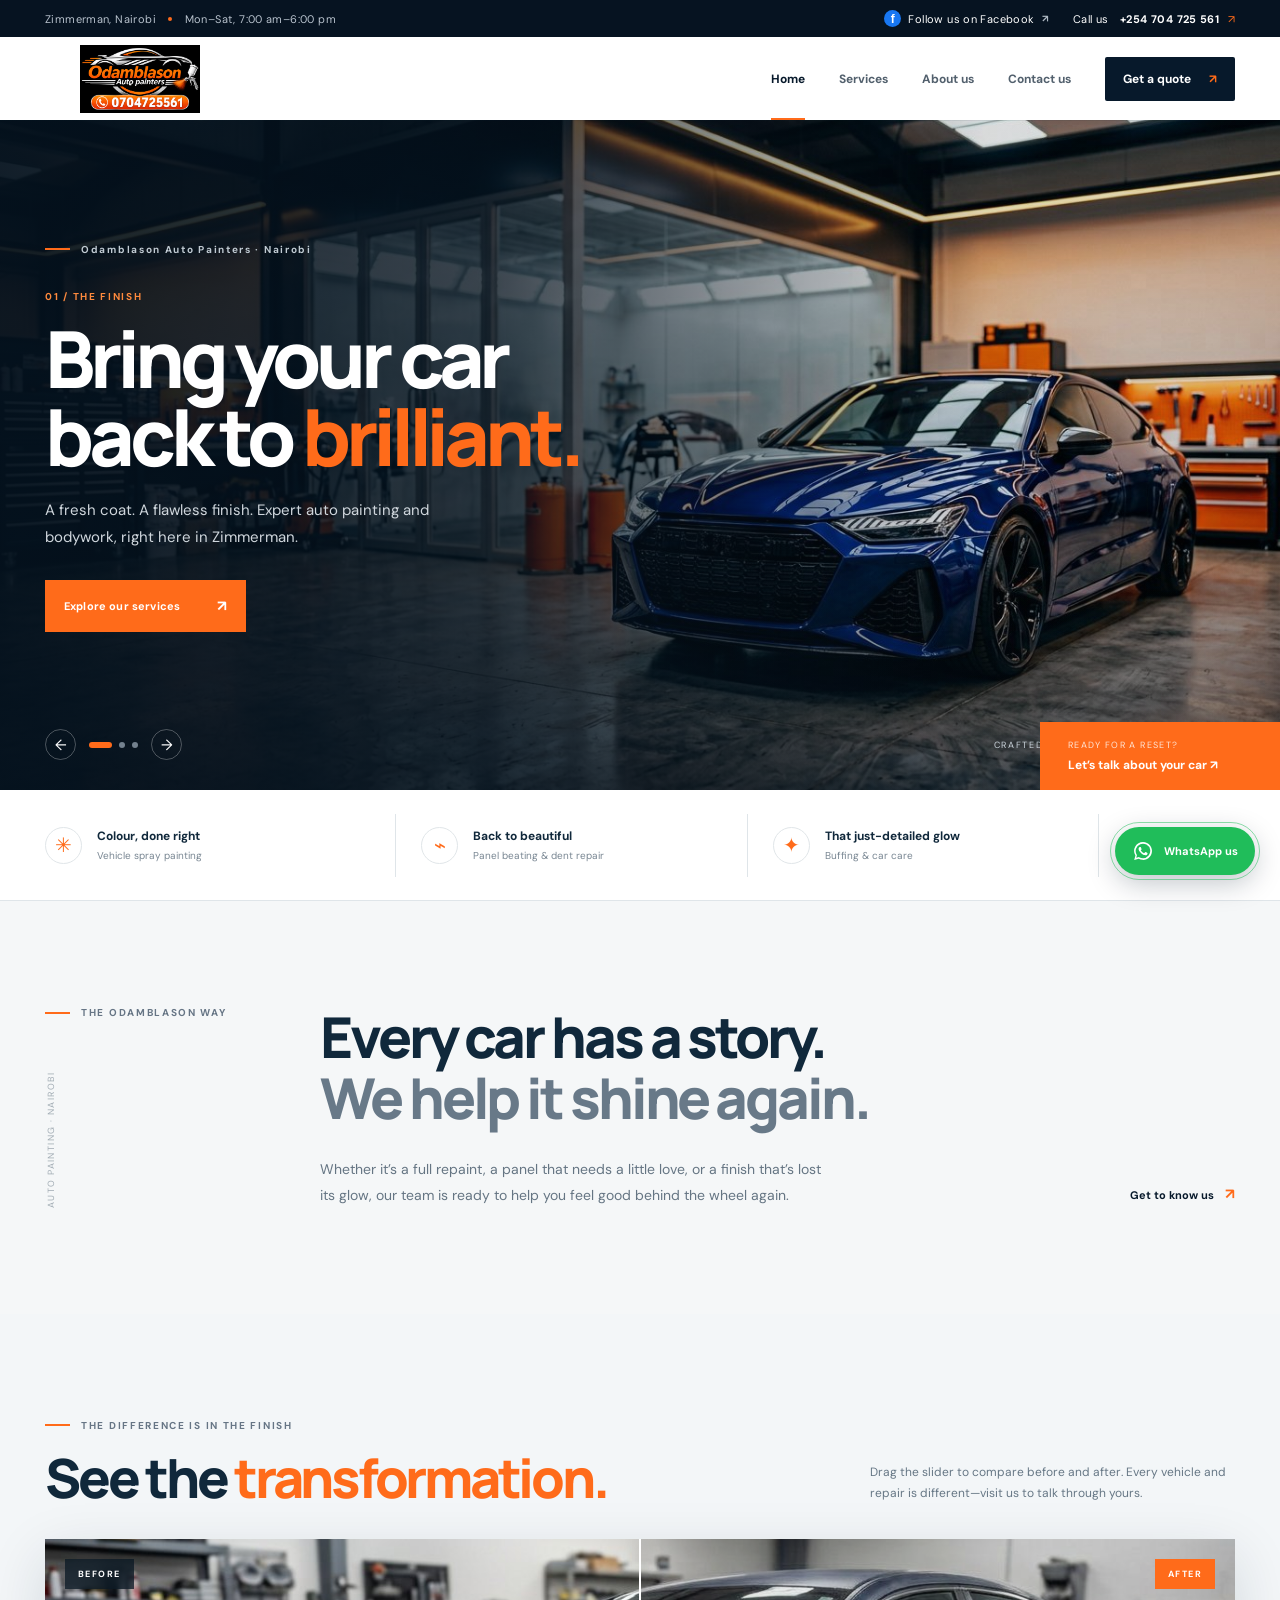
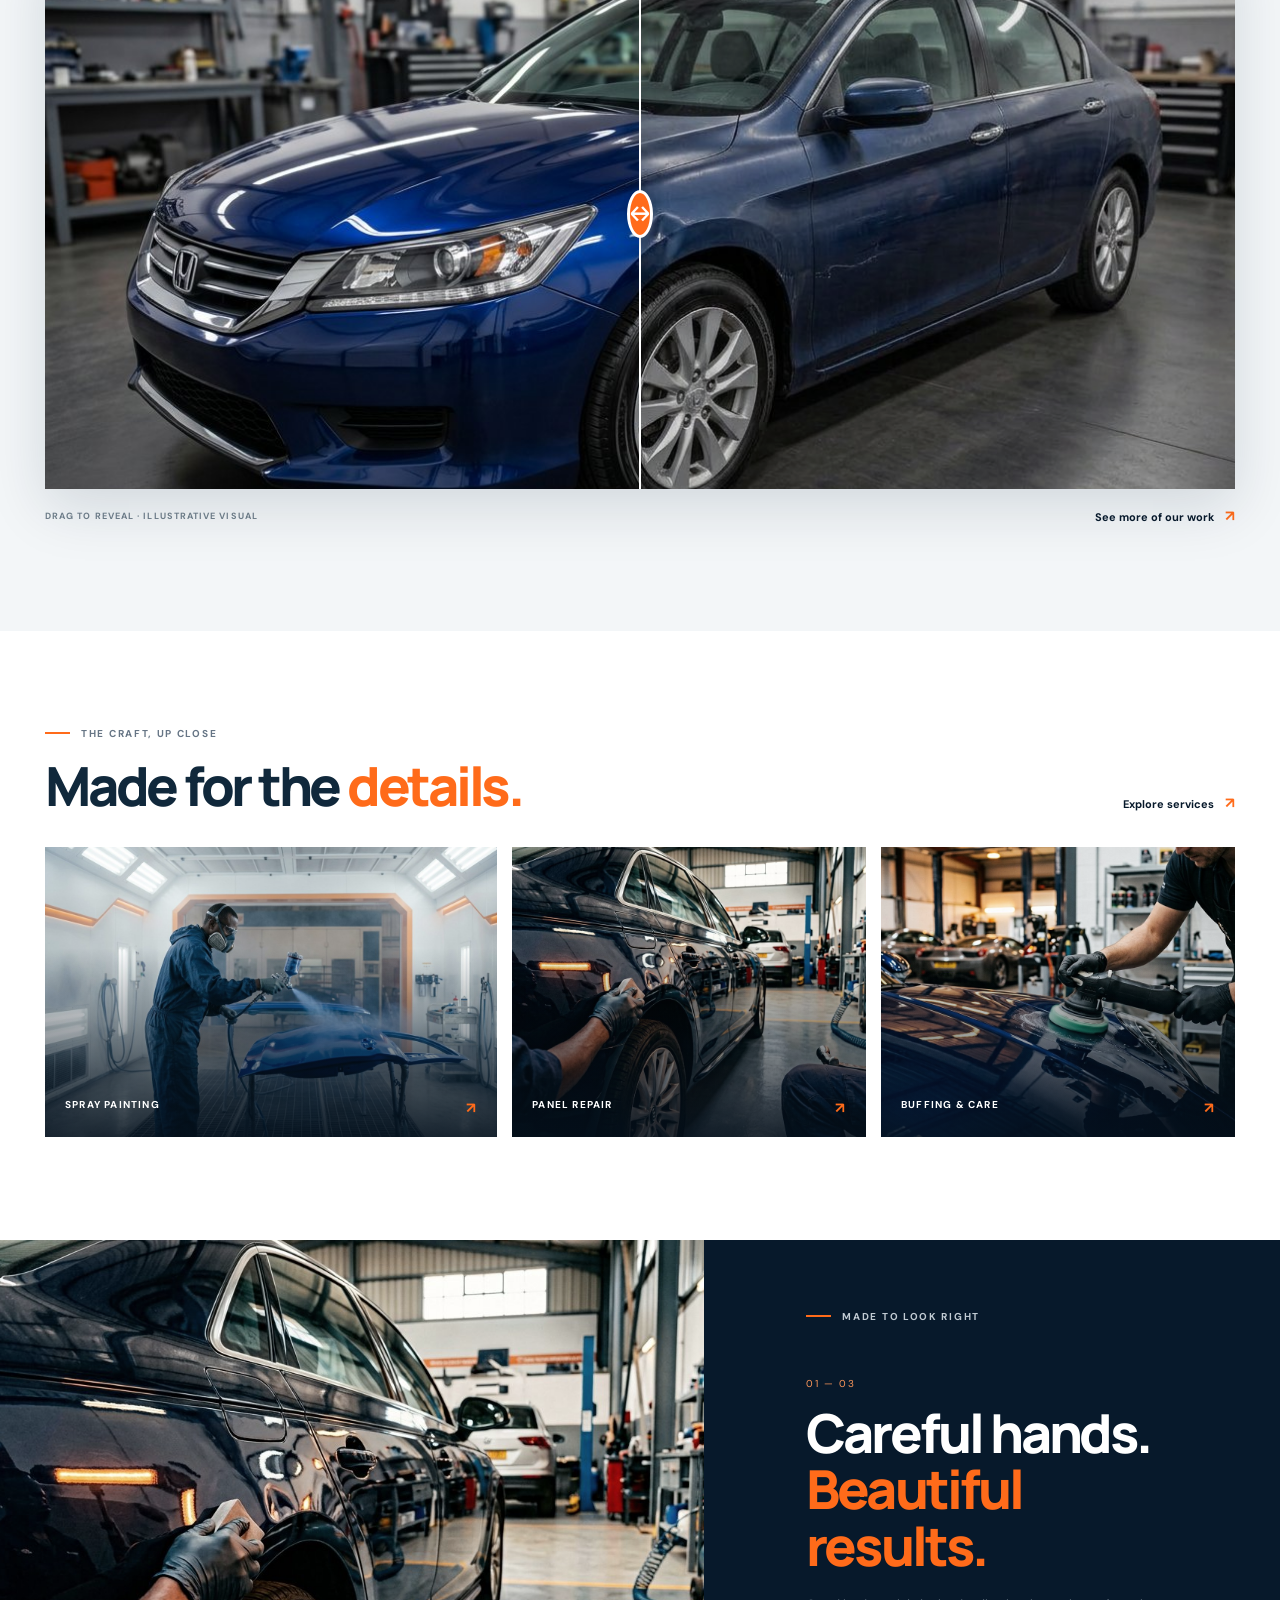
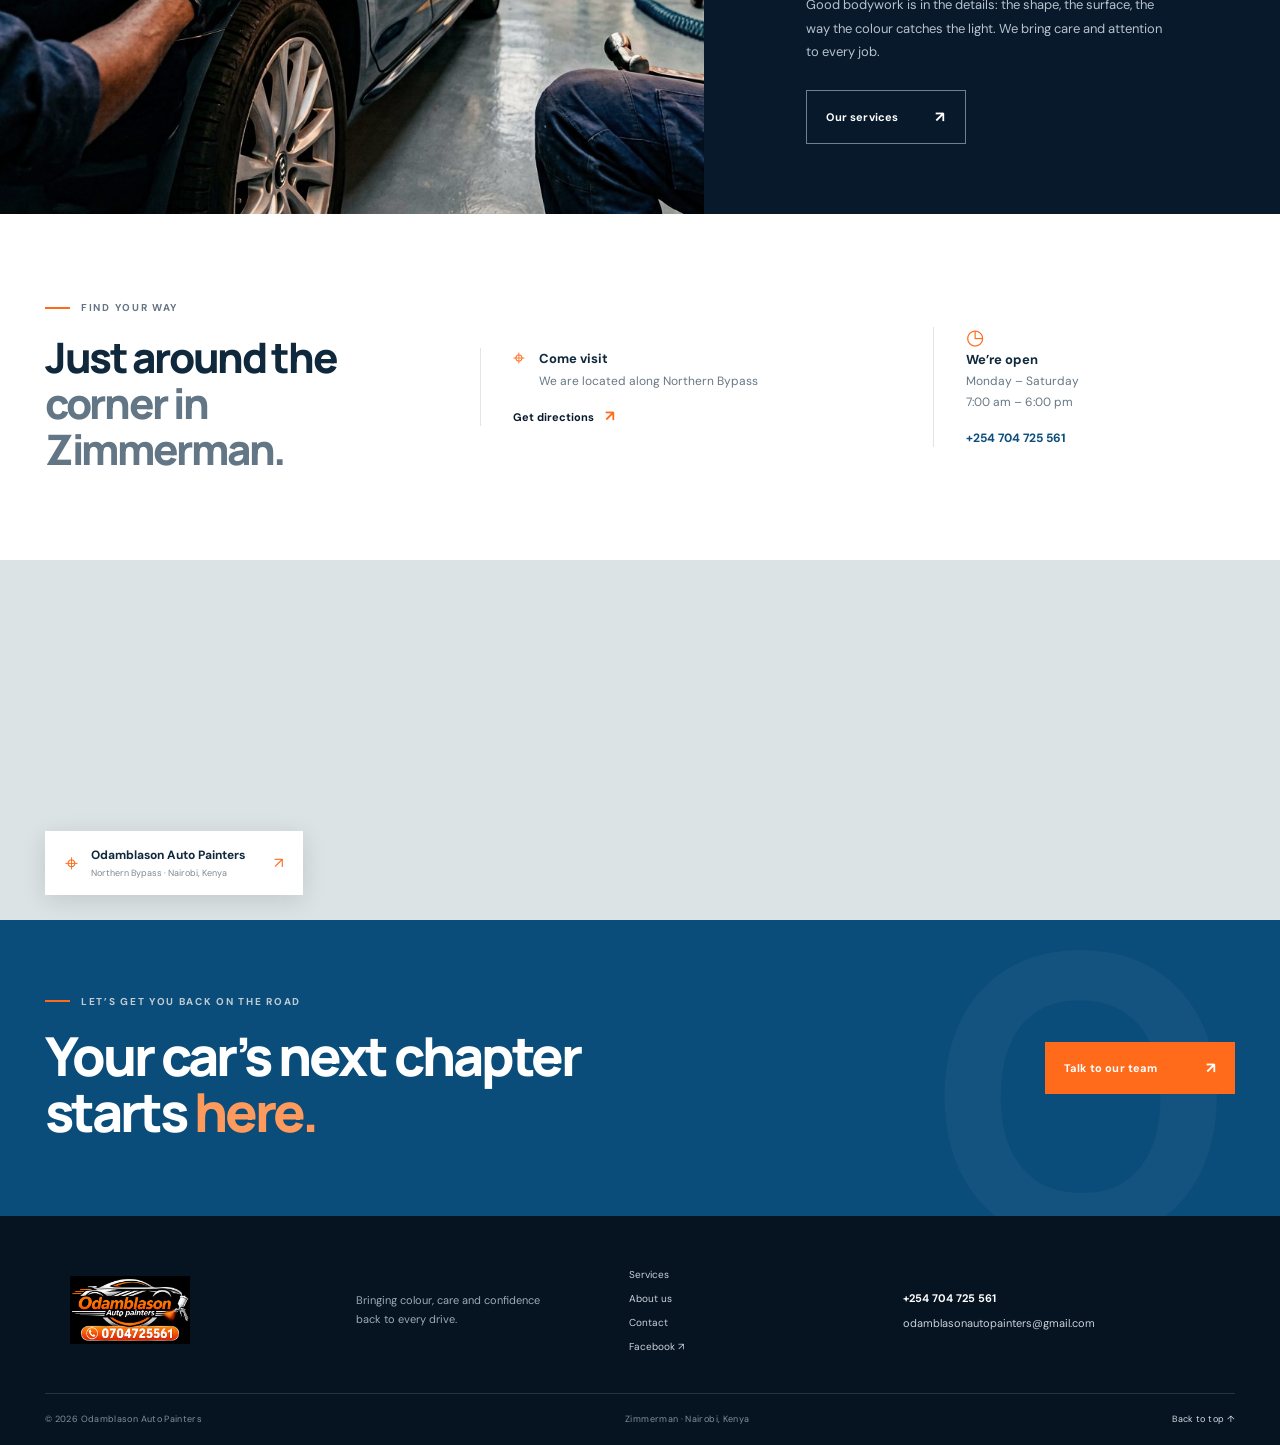
==== commit 92ceacf6: "Update location to Northern Bypass and add live map - Replace address text with 'We are located alon" ====
--- a/index.html
+++ b/index.html
@@ -33,7 +33,8 @@
     <section class="before-after-section section-pad"><div class="wrap"><div class="before-after-heading"><div><span class="eyebrow"><span class="eyebrow-line"></span> THE DIFFERENCE IS IN THE FINISH</span><h2>See the <em>transformation.</em></h2></div><p>Drag the slider to compare before and after. Every vehicle and repair is different—visit us to talk through yours.</p></div><div class="comparison-frame" data-comparison><img class="compare-before" src="assets/before-condition.jpg" alt="Car before bodywork, with faded paint and visible panel dents"><div class="compare-after"><img src="assets/after-condition.jpg" alt="Car after bodywork, with smooth glossy blue paint"></div><span class="compare-tag tag-before">BEFORE</span><span class="compare-tag tag-after">AFTER</span><span class="compare-divider"><span class="compare-handle">↔</span></span><input class="compare-range" type="range" min="0" max="100" value="50" aria-label="Drag to compare before and after vehicle finish"></div><div class="comparison-note"><span>DRAG TO REVEAL · ILLUSTRATIVE VISUAL</span><a class="text-link" href="services.html#transformations">See more of our work <span>↗</span></a></div></div></section>
     <section class="work-strip"><div class="wrap"><div class="work-strip-head"><div><span class="eyebrow"><span class="eyebrow-line"></span> THE CRAFT, UP CLOSE</span><h2>Made for the <em>details.</em></h2></div><a class="text-link" href="services.html">Explore services <span>↗</span></a></div><div class="work-strip-grid"><a href="services.html#painting" class="work-tile"><img src="assets/spray-painting.jpg" alt="Auto painter applying a smooth coat of blue paint in a booth"><span>SPRAY PAINTING <b>↗</b></span></a><a href="services.html#panel" class="work-tile"><img src="assets/panel-work.jpg" alt="Careful vehicle panel repair"><span>PANEL REPAIR <b>↗</b></span></a><a href="services.html#care" class="work-tile"><img src="assets/buffing-care.jpg" alt="Detailer polishing a car to restore its gloss"><span>BUFFING & CARE <b>↗</b></span></a></div></div></section>
     <section class="feature-service"><div class="feature-image"><img src="assets/panel-work.jpg" alt="Careful panel repair underway in a professional auto workshop"></div><div class="feature-copy"><span class="eyebrow light"><span class="eyebrow-line"></span> MADE TO LOOK RIGHT</span><p class="feature-number">01 — 03</p><h2>Careful hands.<br><em>Beautiful results.</em></h2><p>Good bodywork is in the details: the shape, the surface, the way the colour catches the light. We bring care and attention to every job.</p><a class="button button-outline" href="services.html">Our services <span>↗</span></a></div></section>
-    <section class="location-band"><div class="wrap location-grid"><div><span class="eyebrow"><span class="eyebrow-line"></span> FIND YOUR WAY</span><h2>Just around the<br><em>corner in Zimmerman.</em></h2></div><div class="location-detail"><div><span class="detail-icon">⌖</span><p><b>Come visit</b><br>Northern Bypass Road, next to Otogas Petrol Station<br>Marurui / Roysambu / Zimmerman, Nairobi</p></div><a class="text-link" href="https://www.google.com/maps/search/?api=1&query=Odamblason+Auto+Painters+Nairobi" target="_blank" rel="noreferrer">Get directions <span>↗</span></a></div><div class="location-hours"><span class="detail-icon">◷</span><p><b>We’re open</b><br>Monday – Saturday<br>7:00 am – 6:00 pm</p><a href="tel:+254704725561">+254 704 725 561</a></div></div></section>
+    <section class="location-band"><div class="wrap location-grid"><div><span class="eyebrow"><span class="eyebrow-line"></span> FIND YOUR WAY</span><h2>Just around the<br><em>corner in Zimmerman.</em></h2></div><div class="location-detail"><div><span class="detail-icon">⌖</span><p><b>Come visit</b><br>We are located along Northern Bypass</p></div><a class="text-link" href="https://www.google.com/maps/place/1%C2%B012'07.6%22S+36%C2%B053'31.9%22E/@-1.2021016,36.8896146,17z/data=!3m1!4b1!4m4!3m3!8m2!3d-1.2021016!4d36.8921895?hl=en&amp;entry=ttu&amp;g_ep=EgoyMDI2MTExOC4xIKXMDSoASAFQAw%3D%3D" target="_blank" rel="noreferrer">Get directions <span>↗</span></a></div><div class="location-hours"><span class="detail-icon">◷</span><p><b>We’re open</b><br>Monday – Saturday<br>7:00 am – 6:00 pm</p><a href="tel:+254704725561">+254 704 725 561</a></div></div></section>
+    <section class="map-section" aria-label="Live map of Odamblason Auto Painters location"><iframe title="Live map showing Odamblason Auto Painters along Northern Bypass, Nairobi" src="https://www.google.com/maps?q=-1.2021016,36.8921895&amp;hl=en&amp;z=17&amp;output=embed" loading="lazy" referrerpolicy="no-referrer-when-downgrade" allowfullscreen></iframe><a class="map-label" href="https://www.google.com/maps/place/1%C2%B012'07.6%22S+36%C2%B053'31.9%22E/@-1.2021016,36.8896146,17z/data=!3m1!4b1!4m4!3m3!8m2!3d-1.2021016!4d36.8921895?hl=en&amp;entry=ttu&amp;g_ep=EgoyMDI2MTExOC4xIKXMDSoASAFQAw%3D%3D" target="_blank" rel="noreferrer"><span class="map-pin">⌖</span><span><b>Odamblason Auto Painters</b><small>Northern Bypass · Nairobi, Kenya</small></span><span class="map-arrow">↗</span></a></section>
     <section class="cta-band"><div class="wrap cta-inner"><div><span class="eyebrow light"><span class="eyebrow-line"></span> LET’S GET YOU BACK ON THE ROAD</span><h2>Your car’s next chapter<br>starts <em>here.</em></h2></div><a class="button button-orange" href="contact.html#quote">Talk to our team <span>↗</span></a></div></section>
   </main>
   <footer class="site-footer"><div class="wrap footer-main"><a class="footer-brand" href="index.html"><img src="assets/OdambIason Auto Painters Logo.png" alt="Odamblason Auto Painters"></a><p>Bringing colour, care and confidence back to every drive.</p><div class="footer-links"><a href="services.html">Services</a><a href="about.html">About us</a><a href="contact.html">Contact</a><a href="https://www.facebook.com/odamblason/" target="_blank" rel="noreferrer">Facebook ↗</a></div><div class="footer-contact"><a href="tel:+254704725561">+254 704 725 561</a><a href="mailto:odamblasonautopainters@gmail.com">odamblasonautopainters@gmail.com</a></div></div><div class="wrap footer-bottom"><span>© <span class="year"></span> Odamblason Auto Painters</span><span>Zimmerman · Nairobi, Kenya</span><a href="#top">Back to top ↑</a></div></footer>
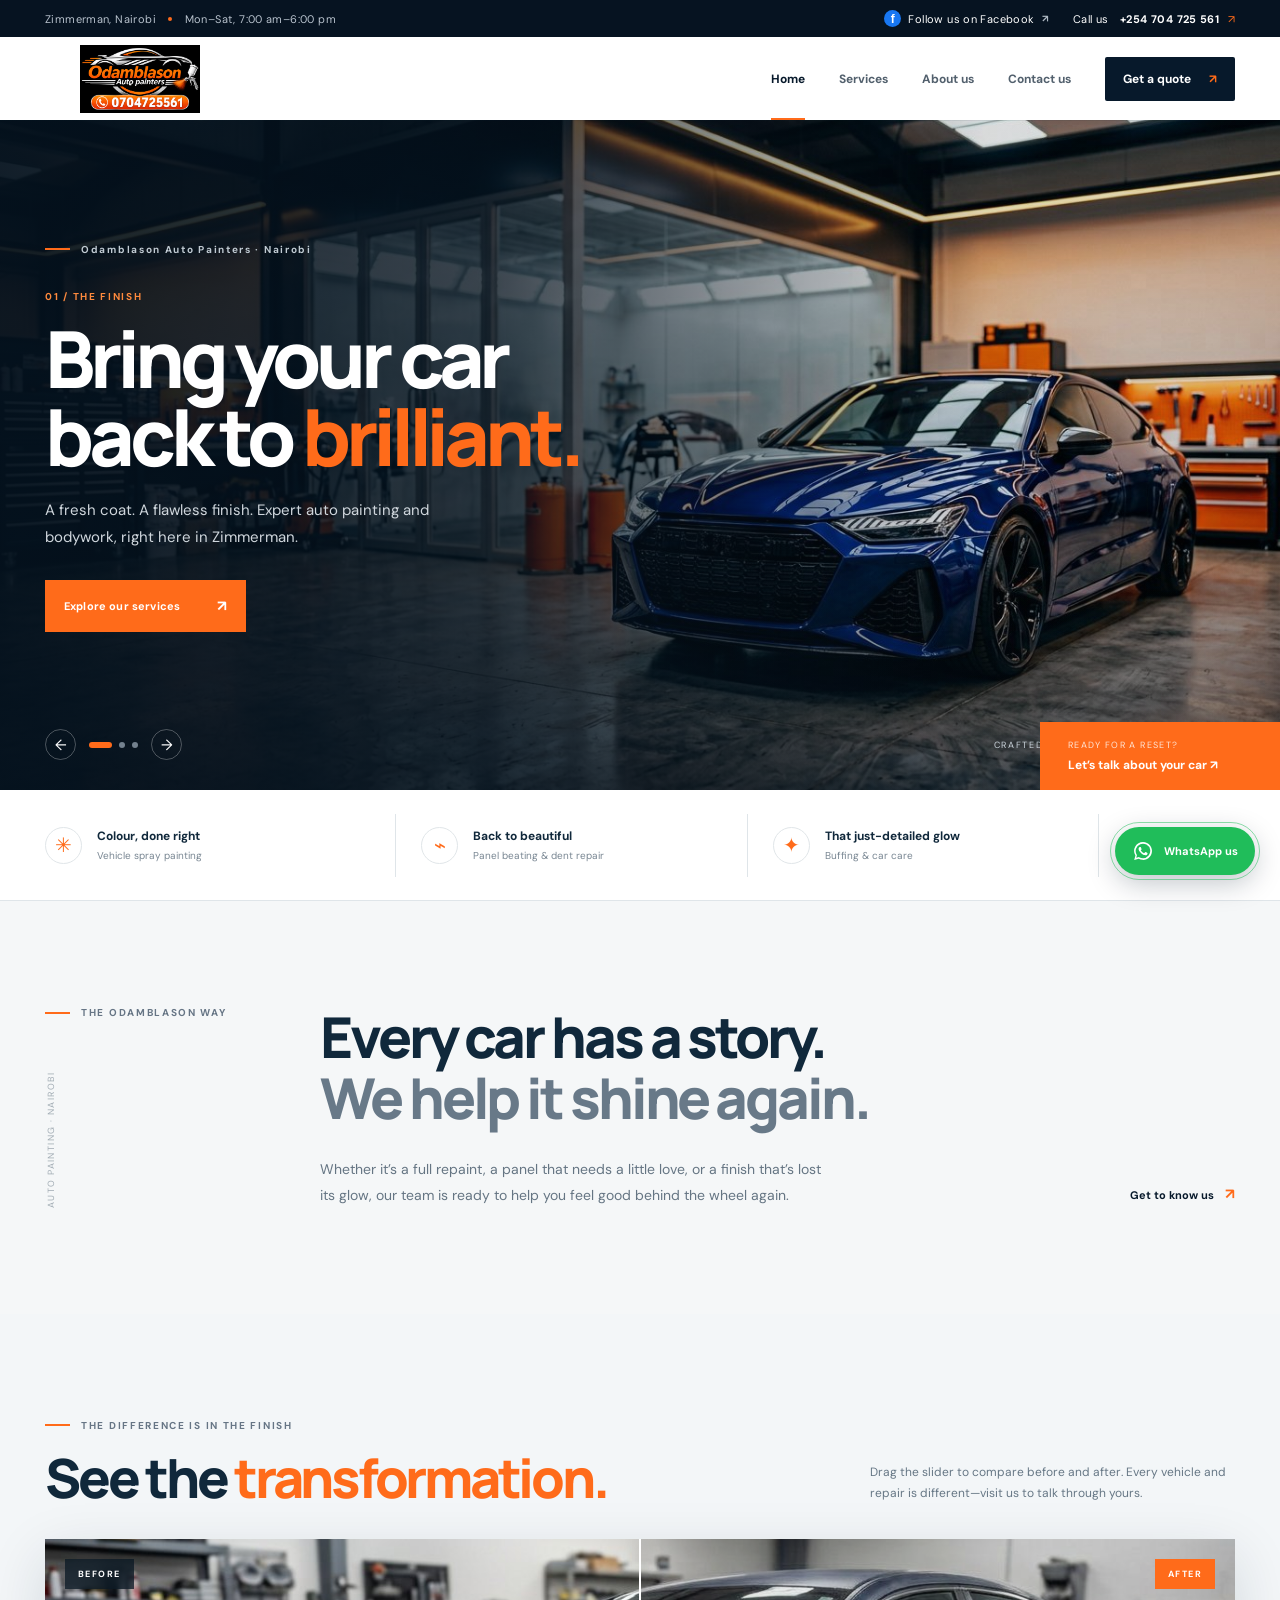
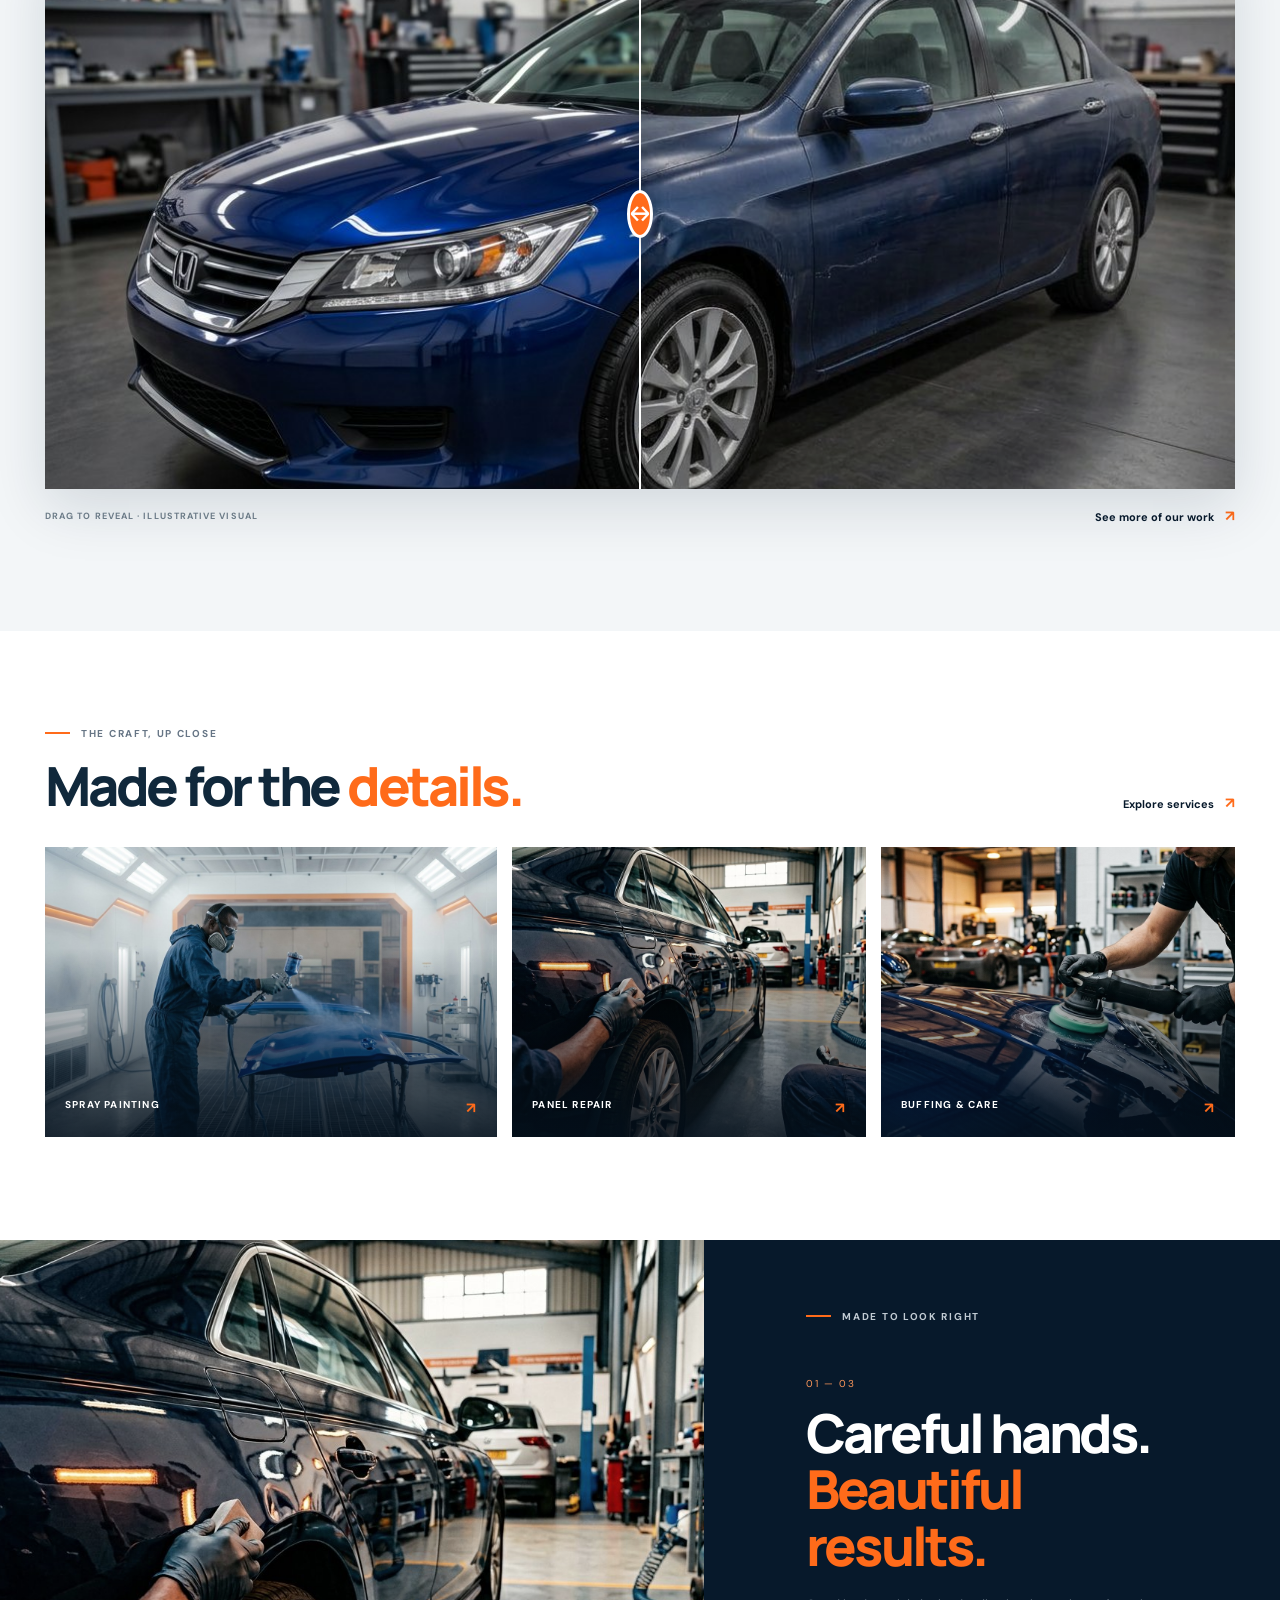
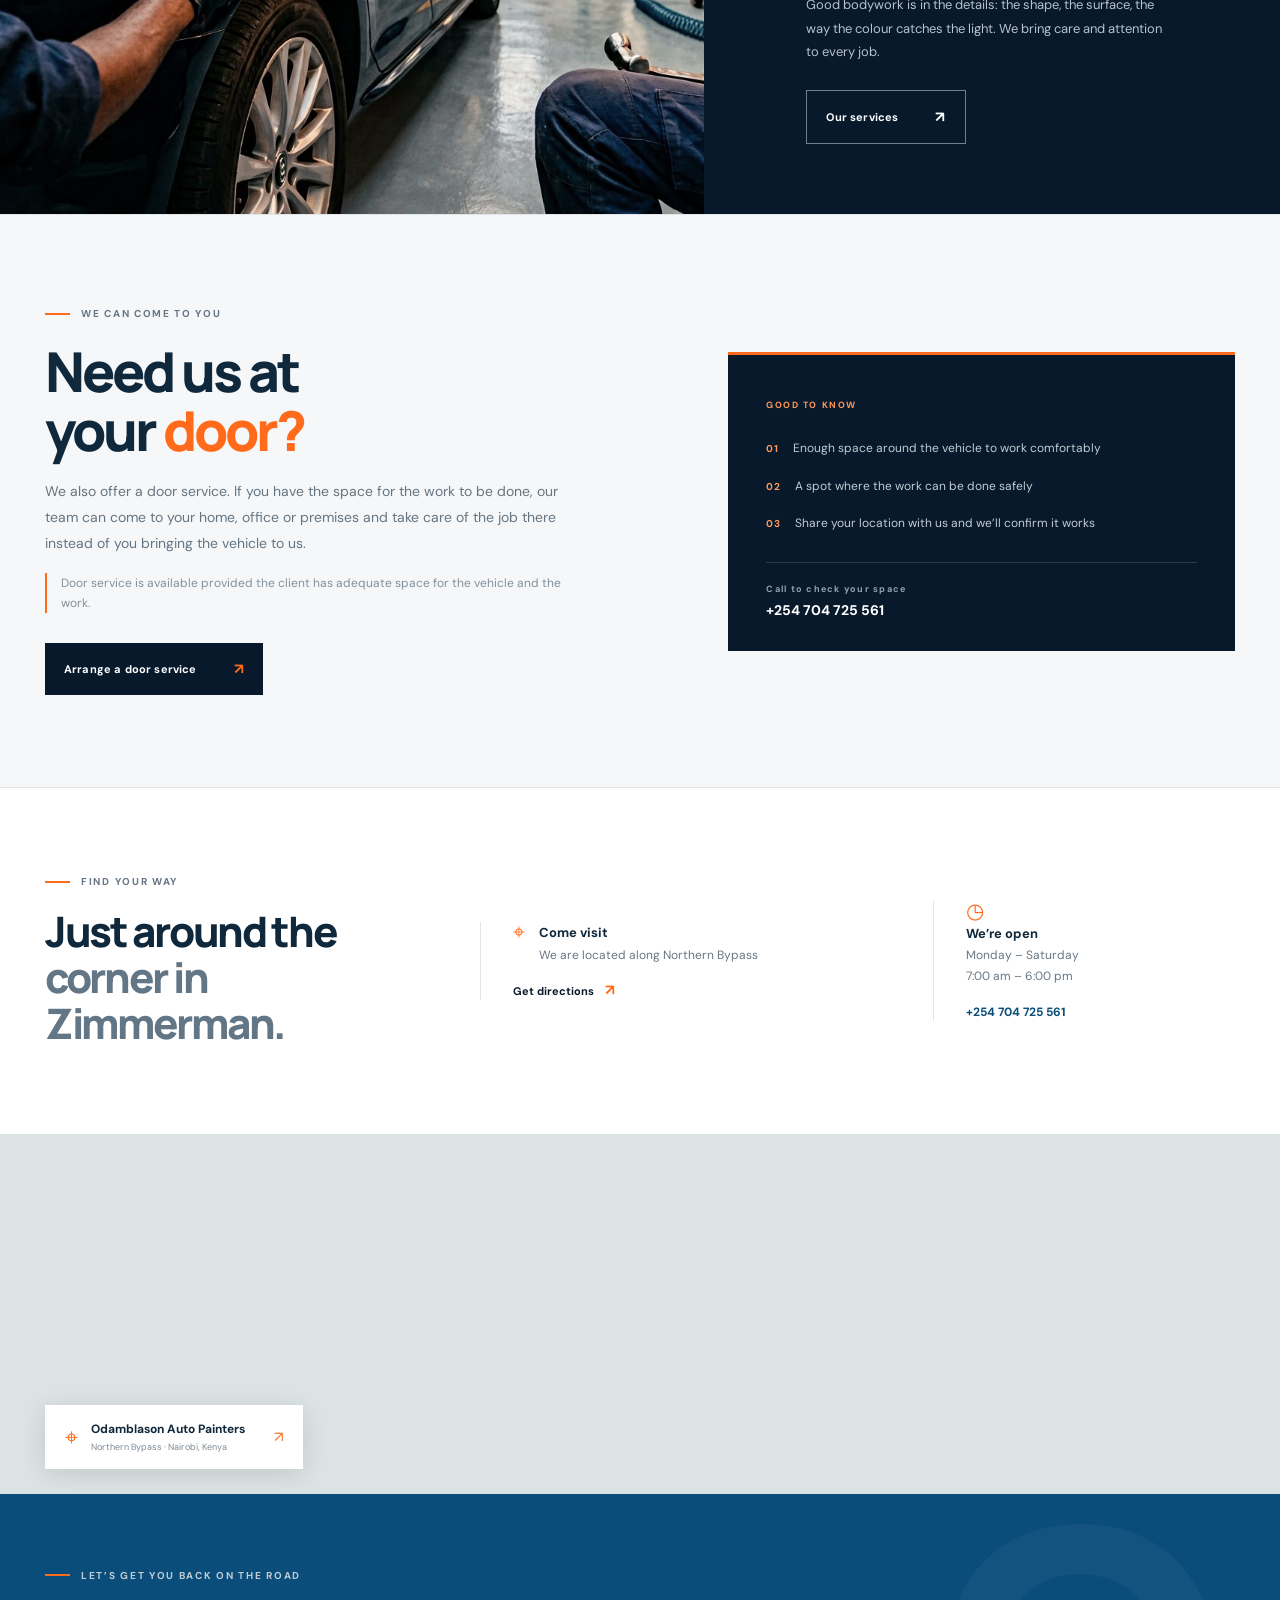
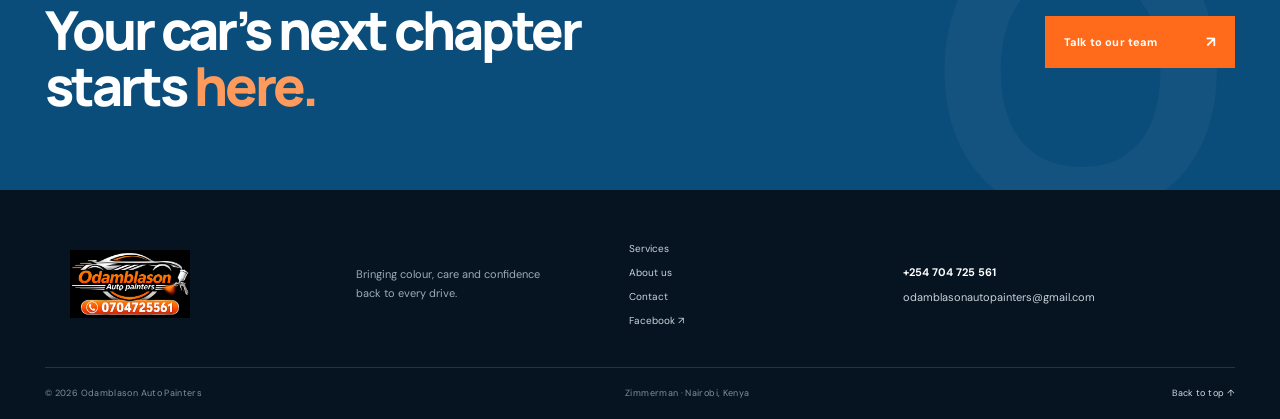
==== commit 6c0fa18c: "Add door service section to home page Co-authored-by: arena-agent <297053741+arena-agent@users.norep" ====
--- a/index.html
+++ b/index.html
@@ -33,6 +33,7 @@
     <section class="before-after-section section-pad"><div class="wrap"><div class="before-after-heading"><div><span class="eyebrow"><span class="eyebrow-line"></span> THE DIFFERENCE IS IN THE FINISH</span><h2>See the <em>transformation.</em></h2></div><p>Drag the slider to compare before and after. Every vehicle and repair is different—visit us to talk through yours.</p></div><div class="comparison-frame" data-comparison><img class="compare-before" src="assets/before-condition.jpg" alt="Car before bodywork, with faded paint and visible panel dents"><div class="compare-after"><img src="assets/after-condition.jpg" alt="Car after bodywork, with smooth glossy blue paint"></div><span class="compare-tag tag-before">BEFORE</span><span class="compare-tag tag-after">AFTER</span><span class="compare-divider"><span class="compare-handle">↔</span></span><input class="compare-range" type="range" min="0" max="100" value="50" aria-label="Drag to compare before and after vehicle finish"></div><div class="comparison-note"><span>DRAG TO REVEAL · ILLUSTRATIVE VISUAL</span><a class="text-link" href="services.html#transformations">See more of our work <span>↗</span></a></div></div></section>
     <section class="work-strip"><div class="wrap"><div class="work-strip-head"><div><span class="eyebrow"><span class="eyebrow-line"></span> THE CRAFT, UP CLOSE</span><h2>Made for the <em>details.</em></h2></div><a class="text-link" href="services.html">Explore services <span>↗</span></a></div><div class="work-strip-grid"><a href="services.html#painting" class="work-tile"><img src="assets/spray-painting.jpg" alt="Auto painter applying a smooth coat of blue paint in a booth"><span>SPRAY PAINTING <b>↗</b></span></a><a href="services.html#panel" class="work-tile"><img src="assets/panel-work.jpg" alt="Careful vehicle panel repair"><span>PANEL REPAIR <b>↗</b></span></a><a href="services.html#care" class="work-tile"><img src="assets/buffing-care.jpg" alt="Detailer polishing a car to restore its gloss"><span>BUFFING & CARE <b>↗</b></span></a></div></div></section>
     <section class="feature-service"><div class="feature-image"><img src="assets/panel-work.jpg" alt="Careful panel repair underway in a professional auto workshop"></div><div class="feature-copy"><span class="eyebrow light"><span class="eyebrow-line"></span> MADE TO LOOK RIGHT</span><p class="feature-number">01 — 03</p><h2>Careful hands.<br><em>Beautiful results.</em></h2><p>Good bodywork is in the details: the shape, the surface, the way the colour catches the light. We bring care and attention to every job.</p><a class="button button-outline" href="services.html">Our services <span>↗</span></a></div></section>
+    <section class="door-band" id="door-service" aria-label="Door service"><div class="wrap door-grid"><div class="door-copy"><span class="eyebrow"><span class="eyebrow-line"></span> WE CAN COME TO YOU</span><h2>Need us at<br>your <em>door?</em></h2><p>We also offer a door service. If you have the space for the work to be done, our team can come to your home, office or premises and take care of the job there instead of you bringing the vehicle to us.</p><p class="door-caveat">Door service is available provided the client has adequate space for the vehicle and the work.</p><a class="button button-dark" href="contact.html#quote">Arrange a door service <span>↗</span></a></div><aside class="door-panel"><span class="door-label">GOOD TO KNOW</span><ul class="door-list"><li><b>01</b><span>Enough space around the vehicle to work comfortably</span></li><li><b>02</b><span>A spot where the work can be done safely</span></li><li><b>03</b><span>Share your location with us and we’ll confirm it works</span></li></ul><a class="door-call" href="tel:+254704725561">Call to check your space <b>+254 704 725 561</b></a></aside></div></section>
     <section class="location-band"><div class="wrap location-grid"><div><span class="eyebrow"><span class="eyebrow-line"></span> FIND YOUR WAY</span><h2>Just around the<br><em>corner in Zimmerman.</em></h2></div><div class="location-detail"><div><span class="detail-icon">⌖</span><p><b>Come visit</b><br>We are located along Northern Bypass</p></div><a class="text-link" href="https://www.google.com/maps/place/1%C2%B012'07.6%22S+36%C2%B053'31.9%22E/@-1.2021016,36.8896146,17z/data=!3m1!4b1!4m4!3m3!8m2!3d-1.2021016!4d36.8921895?hl=en&amp;entry=ttu&amp;g_ep=EgoyMDI2MTExOC4xIKXMDSoASAFQAw%3D%3D" target="_blank" rel="noreferrer">Get directions <span>↗</span></a></div><div class="location-hours"><span class="detail-icon">◷</span><p><b>We’re open</b><br>Monday – Saturday<br>7:00 am – 6:00 pm</p><a href="tel:+254704725561">+254 704 725 561</a></div></div></section>
     <section class="map-section" aria-label="Live map of Odamblason Auto Painters location"><iframe title="Live map showing Odamblason Auto Painters along Northern Bypass, Nairobi" src="https://www.google.com/maps?q=-1.2021016,36.8921895&amp;hl=en&amp;z=17&amp;output=embed" loading="lazy" referrerpolicy="no-referrer-when-downgrade" allowfullscreen></iframe><a class="map-label" href="https://www.google.com/maps/place/1%C2%B012'07.6%22S+36%C2%B053'31.9%22E/@-1.2021016,36.8896146,17z/data=!3m1!4b1!4m4!3m3!8m2!3d-1.2021016!4d36.8921895?hl=en&amp;entry=ttu&amp;g_ep=EgoyMDI2MTExOC4xIKXMDSoASAFQAw%3D%3D" target="_blank" rel="noreferrer"><span class="map-pin">⌖</span><span><b>Odamblason Auto Painters</b><small>Northern Bypass · Nairobi, Kenya</small></span><span class="map-arrow">↗</span></a></section>
     <section class="cta-band"><div class="wrap cta-inner"><div><span class="eyebrow light"><span class="eyebrow-line"></span> LET’S GET YOU BACK ON THE ROAD</span><h2>Your car’s next chapter<br>starts <em>here.</em></h2></div><a class="button button-orange" href="contact.html#quote">Talk to our team <span>↗</span></a></div></section>
--- a/styles.css
+++ b/styles.css
@@ -9,3 +9,25 @@
 @media(max-width:900px){.top-actions{gap:15px}.top-facebook{font-size:10px}.compare-after img{width:100%;max-width:none}.work-tile{height:240px}.service-gallery-grid{grid-auto-rows:190px}}
 @media(max-width:640px){.topline{height:37px}.top-actions{gap:12px}.top-facebook{font-size:0;gap:0}.top-facebook>span{font-size:12px;width:20px;height:20px}.top-facebook b{display:none}.topline b{font-size:9px}.before-after-heading,.work-strip-head,.service-gallery-heading{align-items:flex-start;flex-direction:column;gap:14px;margin-bottom:22px}.before-after-heading h2,.work-strip-head h2,.service-gallery-heading h2{font-size:38px}.before-after-heading>p,.service-gallery-heading>p{font-size:11px}.comparison-frame{height:290px}.compare-after img{width:100%;max-width:none}.compare-handle{width:41px;height:41px}.compare-tag{top:12px;font-size:8px;padding:8px 10px}.tag-before{left:12px}.tag-after{right:12px}.comparison-note{align-items:flex-start;flex-direction:column;gap:13px}.work-strip{padding:68px 0}.work-strip-head{flex-direction:row;align-items:flex-end}.work-strip-head .text-link{font-size:9px}.work-strip-grid{grid-template-columns:1fr 1fr;gap:9px}.work-tile{height:165px}.work-tile:first-child{grid-column:span 2;height:220px}.work-tile>span{font-size:8px;left:13px;right:13px;bottom:13px}.service-gallery{padding-top:56px}.service-gallery-grid{grid-template-columns:1fr 1fr;grid-auto-rows:155px;gap:8px}.gallery-card.gallery-wide{grid-column:span 2}.gallery-card figcaption{left:12px;bottom:12px}.gallery-card figcaption b{font-size:10px}.gallery-caption{font-size:7px;line-height:1.6;gap:15px}.whatsapp-float{right:16px;bottom:16px;padding:13px;border-radius:50%;height:52px;width:52px;justify-content:center}.whatsapp-float span{display:none}.whatsapp-float svg{height:25px;width:25px}.whatsapp-float:before{inset:-4px}}
 @media(prefers-reduced-motion:reduce){.scroll-reveal{opacity:1;transform:none;transition:none}.whatsapp-float:before{animation:none}}
+
+/* Door service band */
+.door-band{padding:92px 0;background:var(--paper);border-top:1px solid var(--line);border-bottom:1px solid var(--line)}
+.door-grid{display:grid;grid-template-columns:1.1fr .9fr;gap:64px;align-items:center}
+.door-copy h2{font-family:var(--display);font-size:clamp(38px,4.4vw,55px);line-height:1.06;letter-spacing:-.055em;margin:22px 0 20px;font-weight:800}
+.door-copy h2 em{font-style:normal;color:var(--orange)}
+.door-copy p{font-size:14px;line-height:1.85;color:#657583;margin:0 0 16px;max-width:520px}
+.door-copy .door-caveat{font-size:12px;line-height:1.7;color:#83919c;border-left:2px solid var(--orange);padding-left:14px;margin:0 0 30px}
+.button-dark{background:var(--navy);color:#fff}
+.button-dark:hover{background:var(--orange)}
+.button-dark span{color:var(--orange)}
+.button-dark:hover span{color:#fff}
+.door-panel{background:var(--navy);color:#fff;padding:38px 38px 32px;border-top:3px solid var(--orange)}
+.door-label{font-size:9px;font-weight:700;letter-spacing:.17em;color:#ff985b}
+.door-list{list-style:none;margin:26px 0 28px;padding:0;display:flex;flex-direction:column;gap:18px}
+.door-list li{display:flex;gap:14px;align-items:flex-start;font-size:12px;line-height:1.65;color:#c3ccd5}
+.door-list b{font-size:10px;font-weight:700;letter-spacing:.1em;color:#ff985b;padding-top:2px}
+.door-call{display:flex;flex-direction:column;gap:6px;border-top:1px solid rgba(255,255,255,.15);padding-top:20px;font-size:9px;font-weight:700;letter-spacing:.14em;color:#93a2ae}
+.door-call b{font-size:14px;font-weight:700;letter-spacing:0;color:#fff;transition:color .2s}
+.door-call:hover b{color:var(--orange)}
+@media(max-width:900px){.door-grid{grid-template-columns:1fr;gap:34px}.door-panel{padding:30px}}
+@media(max-width:640px){.door-band{padding:62px 0}.door-copy h2{font-size:40px;margin:20px 0 16px}.door-copy p{font-size:13px}.door-copy .door-caveat{font-size:11px;margin-bottom:26px}.door-copy .button{width:100%}.door-panel{padding:26px 22px}.door-list{gap:15px}}
